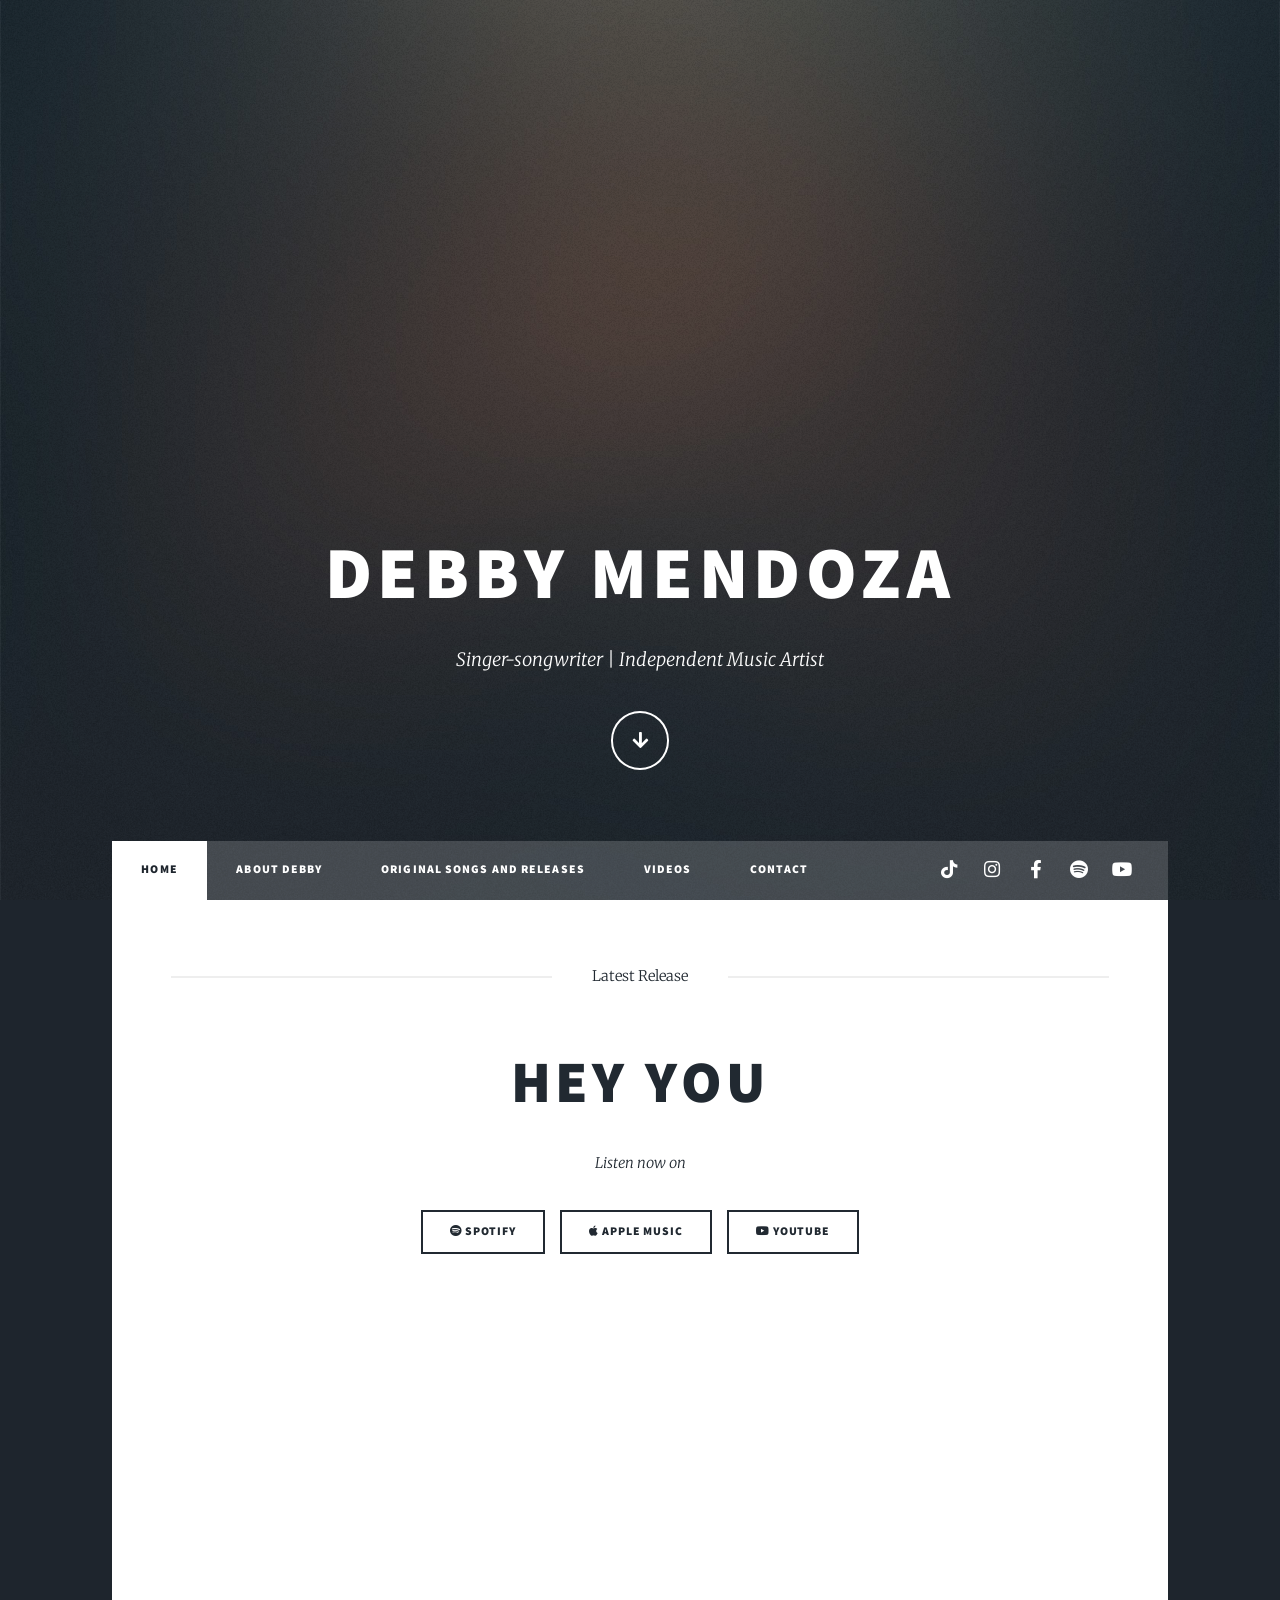
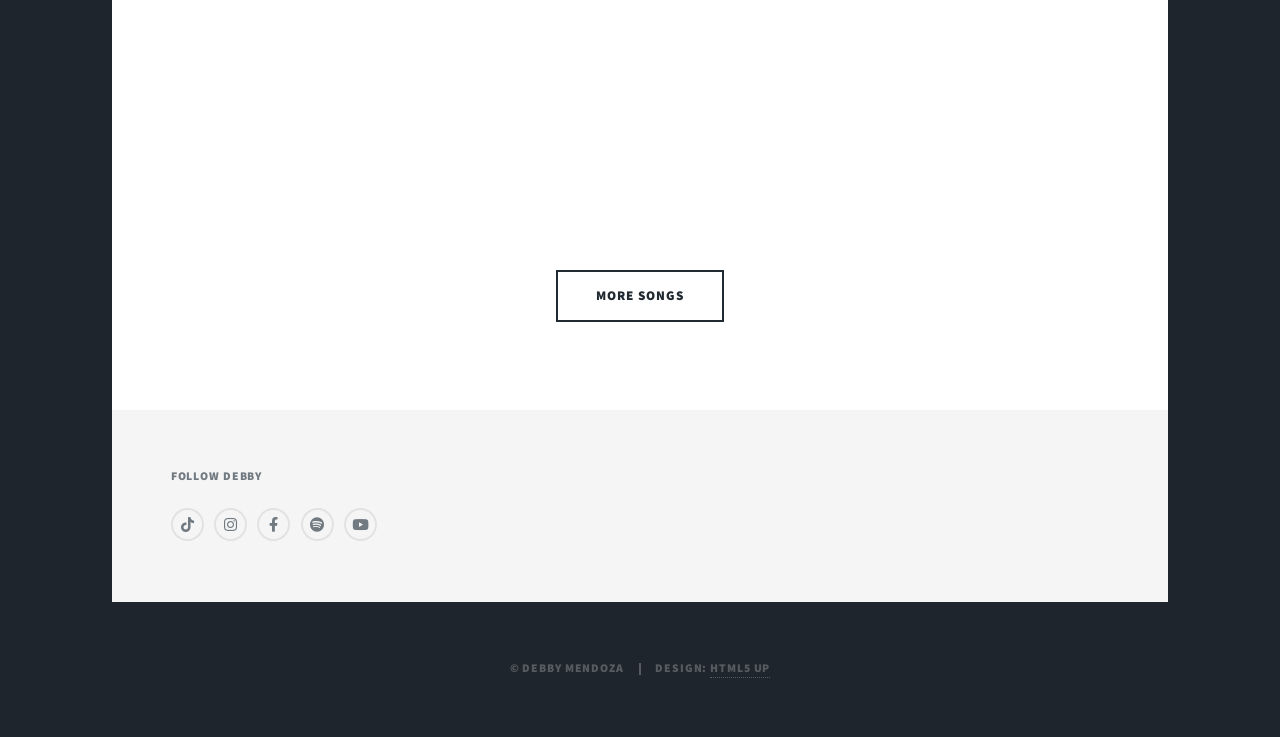
==== index.html @ 4c072b16 "Refactor index.html structure and content" ====
<!DOCTYPE HTML>
<!--
	Massively by HTML5 UP
	html5up.net | @ajlkn
	Free for personal and commercial use under the CCA 3.0 license (html5up.net/license)
-->
<html>
	<head>
		<title>Debby Mendoza | Singer-Songwriter | Official Website</title>
		<meta charset="utf-8" />
		<meta name="viewport" content="width=device-width, initial-scale=1, user-scalable=no" />
		<link rel="stylesheet" href="assets/css/main.css" />
		<noscript><link rel="stylesheet" href="assets/css/noscript.css" /></noscript>
		<meta name="description" content="Official website of Debby Mendoza, singer-songwriter. Discover original music, latest releases, videos, lyrics, and updates from Debby Mendoza.">
	</head>
	<body class="is-preload">

		<!-- Wrapper -->
			<div id="wrapper" class="fade-in">

				<!-- Intro -->
					<div id="intro">
						<h1>Debby Mendoza<br /></h1>
						<p>Singer-songwriter | Independent Music Artist</p>
						<ul class="actions">
							<li><a href="#header" class="button icon solid solo fa-arrow-down scrolly">Continue</a></li>
						</ul>
					</div>

				<!-- Header -->
					<header id="header">
						<a href="https://open.spotify.com/artist/4Wedi1qfTyRhTuoHQ6Peu3?si=bFugra-VQpCLnkfbZ71UBA" class="logo">Listen now</a>
					</header>

				<!-- Nav -->
					<nav id="nav">
						<ul class="links">
							<li class="active"><a href="index.html">Home</a></li>
							<li class="generic.html"><a href="index.html">About Debby</a></li>
							<li><a href="generic.html">Original Songs and Releases</a></li>
							<li><a href="elements.html">Videos</a></li>
							<li><a href="elements.html">Contact</a></li>
						</ul>
						<ul class="icons">
							<li><a href="https://www.tiktok.com/@debbymendozamusic?is_from_webapp=1&sender_device=pc" class="icon brands fa-tiktok"><span class="label">TikTok</span></a></li>
							<li><a href="https://www.instagram.com/debby.mendoza.music/" class="icon brands fa-instagram"><span class="label">Instagram</span></a></li>
							<li><a href="https://www.facebook.com/debbymendozamusic/" class="icon brands fa-facebook-f"><span class="label">Facebook</span></a></li>
							<li><a href="https://open.spotify.com/artist/4Wedi1qfTyRhTuoHQ6Peu3?si=6ROfbeNdQwKNzb-2Oz47zg" class="icon brands fa-spotify"><span class="label">Spotify</span></a></li>
							<li><a href="https://www.youtube.com/c/debbymendoza" class="icon brands fa-youtube"><span class="label">YouTube</span></a></li>
						</ul>
					</nav>

				<!-- Main -->
					<div id="main">

						<!-- Latest Release -->
							<article class="post featured">
								<header class="major">
									<span class="date">Latest Release</span>
									<h2><a href="#">Hey You</a></h2>
									<p>Listen now on</p>
									<ul class="actions special">
    <li>
        <a href="https://open.spotify.com/artist/4Wedi1qfTyRhTuoHQ6Peu3?si=6ROfbeNdQwKNzb-2Oz47zg"
           class="button"
           target="_blank">
            <i class="fab fa-spotify"></i> Spotify
        </a>
    </li>

    <li>
        <a href="https://music.apple.com/us/album/hey-you-single/1537115901"
           class="button"
           target="_blank">
            <i class="fab fa-apple"></i> Apple Music
        </a>
    </li>

    <li>
        <a href="https://www.youtube.com/c/debbymendoza"
           class="button"
           target="_blank">
            <i class="fab fa-youtube"></i> YouTube
        </a>
    </li>
</ul>
								</header>
								<section>
 <section class="post">
    <div class="video-container">
        <iframe
            src="https://www.youtube.com/embed/239JEb8Wn5U"
            title="Debby Mendoza - YouTube Video"
            frameborder="0"
            allow="accelerometer; autoplay; clipboard-write; encrypted-media; gyroscope; picture-in-picture; web-share"
            allowfullscreen>
        </iframe>
    </div>

    <ul class="actions special">
        <li>
            <a href="https://www.youtube.com/c/debbymendoza" class="button large" target="_blank">
                More Songs
            </a>
        </li>
    </ul>
</section>

					</div>

<!-- Footer -->
<footer id="footer">
    <section>
        <h3>Follow Debby</h3>
        <ul class="icons alt">
            <li><a href="https://www.tiktok.com/@debbymendozamusic?is_from_webapp=1&sender_device=pc" target="_blank" class="icon brands fa-tiktok"><span class="label">TikTok</span></a></li>

            <li><a href="https://www.instagram.com/debby.mendoza.music/" target="_blank" class="icon brands fa-instagram"><span class="label">Instagram</span></a></li>

            <li><a href="https://www.facebook.com/debbymendozamusic/" target="_blank" class="icon brands fa-facebook-f"><span class="label">Facebook</span></a></li>

            <li><a href="https://open.spotify.com/artist/4Wedi1qfTyRhTuoHQ6Peu3?si=6ROfbeNdQwKNzb-2Oz47zg" target="_blank" class="icon brands fa-spotify"><span class="label">Spotify</span></a></li>

            <li><a href="https://www.youtube.com/c/debbymendoza" target="_blank" class="icon brands fa-youtube"><span class="label">YouTube</span></a></li>
        </ul>
    </section>
</footer>

				<!-- Copyright -->
					<div id="copyright">
						<ul><li>&copy; Debby Mendoza</li><li>Design: <a href="https://html5up.net">HTML5 UP</a></li></ul>
					</div>

			</div>

		<!-- Scripts -->
			<script src="assets/js/jquery.min.js"></script>
			<script src="assets/js/jquery.scrollex.min.js"></script>
			<script src="assets/js/jquery.scrolly.min.js"></script>
			<script src="assets/js/browser.min.js"></script>
			<script src="assets/js/breakpoints.min.js"></script>
			<script src="assets/js/util.js"></script>
			<script src="assets/js/main.js"></script>

	</body>
</html>
---- assets/css/main.css ----
@import url(fontawesome-all.min.css);
@import url("https://fonts.googleapis.com/css?family=Merriweather:300,700,300italic,700italic|Source+Sans+Pro:900");

/*
	Massively by HTML5 UP
	html5up.net | @ajlkn
	Free for personal and commercial use under the CCA 3.0 license (html5up.net/license)
*/

html, body, div, span, applet, object,
iframe, h1, h2, h3, h4, h5, h6, p, blockquote,
pre, a, abbr, acronym, address, big, cite,
code, del, dfn, em, img, ins, kbd, q, s, samp,
small, strike, strong, sub, sup, tt, var, b,
u, i, center, dl, dt, dd, ol, ul, li, fieldset,
form, label, legend, table, caption, tbody,
tfoot, thead, tr, th, td, article, aside,
canvas, details, embed, figure, figcaption,
footer, header, hgroup, menu, nav, output, ruby,
section, summary, time, mark, audio, video {
	margin: 0;
	padding: 0;
	border: 0;
	font-size: 100%;
	font: inherit;
	vertical-align: baseline;}

article, aside, details, figcaption, figure,
footer, header, hgroup, menu, nav, section {
	display: block;}

body {
	line-height: 1;
}

ol, ul {
	list-style: none;
}

blockquote, q {
	quotes: none;
}

	blockquote:before, blockquote:after, q:before, q:after {
		content: '';
		content: none;
	}

table {
	border-collapse: collapse;
	border-spacing: 0;
}

body {
	-webkit-text-size-adjust: none;
}

mark {
	background-color: transparent;
	color: inherit;
}

input::-moz-focus-inner {
	border: 0;
	padding: 0;
}

input, select, textarea {
	-moz-appearance: none;
	-webkit-appearance: none;
	-ms-appearance: none;
	appearance: none;
}

/* Basic */

	@-ms-viewport {
		width: device-width;
	}

	body {
		-ms-overflow-style: scrollbar;
	}

	@media screen and (max-width: 480px) {

		html, body {
			min-width: 320px;
		}

	}

	html {
		box-sizing: border-box;
	}

	*, *:before, *:after {
		box-sizing: inherit;
	}

	body {
		background-color: #1e252d;
	}

		body.is-preload *, body.is-preload *:before, body.is-preload *:after {
			-moz-animation: none !important;
			-webkit-animation: none !important;
			-ms-animation: none !important;
			animation: none !important;
			-moz-transition: none !important;
			-webkit-transition: none !important;
			-ms-transition: none !important;
			transition: none !important;
		}

/* Type */

	html {
		font-size: 16pt;
	}

		@media screen and (max-width: 1680px) {

			html {
				font-size: 12pt;
			}

		}

		@media screen and (max-width: 1280px) {

			html {
				font-size: 11pt;
			}

		}

		@media screen and (max-width: 360px) {

			html {
				font-size: 10pt;
			}

		}

	body {
		color: #212931;
	}

	body, input, select, textarea {
		font-family: "Merriweather", Georgia, serif;
		font-weight: 300;
		font-size: 1rem;
		line-height: 2.375;
	}

	a {
		-moz-transition: color 0.2s ease-in-out, background-color 0.2s ease-in-out, border-color 0.2s ease-in-out, box-shadow 0.2s ease-in-out;
		-webkit-transition: color 0.2s ease-in-out, background-color 0.2s ease-in-out, border-color 0.2s ease-in-out, box-shadow 0.2s ease-in-out;
		-ms-transition: color 0.2s ease-in-out, background-color 0.2s ease-in-out, border-color 0.2s ease-in-out, box-shadow 0.2s ease-in-out;
		transition: color 0.2s ease-in-out, background-color 0.2s ease-in-out, border-color 0.2s ease-in-out, box-shadow 0.2s ease-in-out;
		border-bottom: dotted 1px;
		text-decoration: none;
	}

		a:hover {
			border-bottom-color: transparent;
		}

	strong, b {
		font-weight: 600;
	}

	em, i {
		font-style: italic;
	}

	p {
		text-align: justify;
		margin: 0 0 2rem 0;
	}

	h1, h2, h3, h4, h5, h6 {
		font-family: "Source Sans Pro", Helvetica, sans-serif;
		font-weight: 900;
		line-height: 1.5;
		letter-spacing: 0.075em;
		text-transform: uppercase;
		margin: 0 0 1rem 0;
	}

		h1 a, h2 a, h3 a, h4 a, h5 a, h6 a {
			border-bottom: 0;
			color: inherit;
			text-decoration: none;
		}

	h1 {
		font-size: 4rem;
		line-height: 1.1;
		margin: 0 0 2rem 0;
	}

	h2 {
		font-size: 1.75rem;
		line-height: 1.3;
		margin: 0 0 1.5rem 0;
	}

	h3 {
		font-size: 1.25rem;
		margin: 0 0 1.5rem 0;
	}

	h4 {
		font-size: 1rem;
	}

	h5 {
		font-size: 0.9rem;
	}

	h6 {
		font-size: 0.8rem;
	}

	sub {
		font-size: 0.8rem;
		position: relative;
		top: 0.5rem;
	}

	sup {
		font-size: 0.8rem;
		position: relative;
		top: -0.5rem;
	}

	blockquote {
		border-left: solid 4px;
		font-style: italic;
		margin: 0 0 2rem 0;
		padding: 0.5rem 0 0.5rem 2rem;
	}

	code {
		border: solid 2px;
		font-family: "Courier New", monospace;
		font-size: 0.9rem;
		margin: 0 0.25rem;
		padding: 0.25rem 0.65rem;
	}

	pre {
		-webkit-overflow-scrolling: touch;
		font-family: "Courier New", monospace;
		font-size: 0.9rem;
		margin: 0 0 2rem 0;
	}

		pre code {
			display: block;
			line-height: 1.75;
			padding: 1rem 1.5rem;
			overflow-x: auto;
		}

	hr {
		border: 0;
		border-bottom: solid 2px;
		margin: 3rem 0;
	}

		hr.major {
			margin: 5rem 0;
		}

	.align-left {
		text-align: left;
	}

	.align-center {
		text-align: center;
	}

	.align-right {
		text-align: right;
	}

	input, select, textarea {
		color: #212931;
	}

	a {
		color: #212931;
		border-bottom-color: rgba(33, 41, 49, 0.5);
	}

		a:hover {
			border-bottom-color: transparent;
			color: #18bfef !important;
		}

	strong, b {
		color: #212931;
	}

	h1, h2, h3, h4, h5, h6 {
		color: #212931;
	}

	blockquote {
		border-left-color: #eeeeee;
	}

	code {
		background: rgba(220, 220, 220, 0.25);
		border-color: #eeeeee;
	}

	hr {
		border-bottom-color: #eeeeee;
	}

/* Row */

	.row {
		display: flex;
		flex-wrap: wrap;
		box-sizing: border-box;
		align-items: stretch;
	}

		.row > * {
			box-sizing: border-box;
		}

		.row.gtr-uniform > * > :last-child {
			margin-bottom: 0;
		}

		.row.aln-left {
			justify-content: flex-start;
		}

		.row.aln-center {
			justify-content: center;
		}

		.row.aln-right {
			justify-content: flex-end;
		}

		.row.aln-top {
			align-items: flex-start;
		}

		.row.aln-middle {
			align-items: center;
		}

		.row.aln-bottom {
			align-items: flex-end;
		}

		.row > .imp {
			order: -1;
		}

		.row > .col-1 {
			width: 8.33333%;
		}

		.row > .off-1 {
			margin-left: 8.33333%;
		}

		.row > .col-2 {
			width: 16.66667%;
		}

		.row > .off-2 {
			margin-left: 16.66667%;
		}

		.row > .col-3 {
			width: 25%;
		}

		.row > .off-3 {
			margin-left: 25%;
		}

		.row > .col-4 {
			width: 33.33333%;
		}

		.row > .off-4 {
			margin-left: 33.33333%;
		}

		.row > .col-5 {
			width: 41.66667%;
		}

		.row > .off-5 {
			margin-left: 41.66667%;
		}

		.row > .col-6 {
			width: 50%;
		}

		.row > .off-6 {
			margin-left: 50%;
		}

		.row > .col-7 {
			width: 58.33333%;
		}

		.row > .off-7 {
			margin-left: 58.33333%;
		}

		.row > .col-8 {
			width: 66.66667%;
		}

		.row > .off-8 {
			margin-left: 66.66667%;
		}

		.row > .col-9 {
			width: 75%;
		}

		.row > .off-9 {
			margin-left: 75%;
		}

		.row > .col-10 {
			width: 83.33333%;
		}

		.row > .off-10 {
			margin-left: 83.33333%;
		}

		.row > .col-11 {
			width: 91.66667%;
		}

		.row > .off-11 {
			margin-left: 91.66667%;
		}

		.row > .col-12 {
			width: 100%;
		}

		.row > .off-12 {
			margin-left: 100%;
		}

		.row.gtr-0 {
			margin-top: 0;
			margin-left: 0rem;
		}

			.row.gtr-0 > * {
				padding: 0 0 0 0rem;
			}

			.row.gtr-0.gtr-uniform {
				margin-top: 0rem;
			}

				.row.gtr-0.gtr-uniform > * {
					padding-top: 0rem;
				}

		.row.gtr-25 {
			margin-top: 0;
			margin-left: -0.375rem;
		}

			.row.gtr-25 > * {
				padding: 0 0 0 0.375rem;
			}

			.row.gtr-25.gtr-uniform {
				margin-top: -0.375rem;
			}

				.row.gtr-25.gtr-uniform > * {
					padding-top: 0.375rem;
				}

		.row.gtr-50 {
			margin-top: 0;
			margin-left: -0.75rem;
		}

			.row.gtr-50 > * {
				padding: 0 0 0 0.75rem;
			}

			.row.gtr-50.gtr-uniform {
				margin-top: -0.75rem;
			}

				.row.gtr-50.gtr-uniform > * {
					padding-top: 0.75rem;
				}

		.row {
			margin-top: 0;
			margin-left: -1.5rem;
		}

			.row > * {
				padding: 0 0 0 1.5rem;
			}

			.row.gtr-uniform {
				margin-top: -1.5rem;
			}

				.row.gtr-uniform > * {
					padding-top: 1.5rem;
				}

		.row.gtr-150 {
			margin-top: 0;
			margin-left: -2.25rem;
		}

			.row.gtr-150 > * {
				padding: 0 0 0 2.25rem;
			}

			.row.gtr-150.gtr-uniform {
				margin-top: -2.25rem;
			}

				.row.gtr-150.gtr-uniform > * {
					padding-top: 2.25rem;
				}

		.row.gtr-200 {
			margin-top: 0;
			margin-left: -3rem;
		}

			.row.gtr-200 > * {
				padding: 0 0 0 3rem;
			}

			.row.gtr-200.gtr-uniform {
				margin-top: -3rem;
			}

				.row.gtr-200.gtr-uniform > * {
					padding-top: 3rem;
				}

		@media screen and (max-width: 1680px) {

			.row {
				display: flex;
				flex-wrap: wrap;
				box-sizing: border-box;
				align-items: stretch;
			}

				.row > * {
					box-sizing: border-box;
				}

				.row.gtr-uniform > * > :last-child {
					margin-bottom: 0;
				}

				.row.aln-left {
					justify-content: flex-start;
				}

				.row.aln-center {
					justify-content: center;
				}

				.row.aln-right {
					justify-content: flex-end;
				}

				.row.aln-top {
					align-items: flex-start;
				}

				.row.aln-middle {
					align-items: center;
				}

				.row.aln-bottom {
					align-items: flex-end;
				}

				.row > .imp-xlarge {
					order: -1;
				}

				.row > .col-1-xlarge {
					width: 8.33333%;
				}

				.row > .off-1-xlarge {
					margin-left: 8.33333%;
				}

				.row > .col-2-xlarge {
					width: 16.66667%;
				}

				.row > .off-2-xlarge {
					margin-left: 16.66667%;
				}

				.row > .col-3-xlarge {
					width: 25%;
				}

				.row > .off-3-xlarge {
					margin-left: 25%;
				}

				.row > .col-4-xlarge {
					width: 33.33333%;
				}

				.row > .off-4-xlarge {
					margin-left: 33.33333%;
				}

				.row > .col-5-xlarge {
					width: 41.66667%;
				}

				.row > .off-5-xlarge {
					margin-left: 41.66667%;
				}

				.row > .col-6-xlarge {
					width: 50%;
				}

				.row > .off-6-xlarge {
					margin-left: 50%;
				}

				.row > .col-7-xlarge {
					width: 58.33333%;
				}

				.row > .off-7-xlarge {
					margin-left: 58.33333%;
				}

				.row > .col-8-xlarge {
					width: 66.66667%;
				}

				.row > .off-8-xlarge {
					margin-left: 66.66667%;
				}

				.row > .col-9-xlarge {
					width: 75%;
				}

				.row > .off-9-xlarge {
					margin-left: 75%;
				}

				.row > .col-10-xlarge {
					width: 83.33333%;
				}

				.row > .off-10-xlarge {
					margin-left: 83.33333%;
				}

				.row > .col-11-xlarge {
					width: 91.66667%;
				}

				.row > .off-11-xlarge {
					margin-left: 91.66667%;
				}

				.row > .col-12-xlarge {
					width: 100%;
				}

				.row > .off-12-xlarge {
					margin-left: 100%;
				}

				.row.gtr-0 {
					margin-top: 0;
					margin-left: 0rem;
				}

					.row.gtr-0 > * {
						padding: 0 0 0 0rem;
					}

					.row.gtr-0.gtr-uniform {
						margin-top: 0rem;
					}

						.row.gtr-0.gtr-uniform > * {
							padding-top: 0rem;
						}

				.row.gtr-25 {
					margin-top: 0;
					margin-left: -0.375rem;
				}

					.row.gtr-25 > * {
						padding: 0 0 0 0.375rem;
					}

					.row.gtr-25.gtr-uniform {
						margin-top: -0.375rem;
					}

						.row.gtr-25.gtr-uniform > * {
							padding-top: 0.375rem;
						}

				.row.gtr-50 {
					margin-top: 0;
					margin-left: -0.75rem;
				}

					.row.gtr-50 > * {
						padding: 0 0 0 0.75rem;
					}

					.row.gtr-50.gtr-uniform {
						margin-top: -0.75rem;
					}

						.row.gtr-50.gtr-uniform > * {
							padding-top: 0.75rem;
						}

				.row {
					margin-top: 0;
					margin-left: -1.5rem;
				}

					.row > * {
						padding: 0 0 0 1.5rem;
					}

					.row.gtr-uniform {
						margin-top: -1.5rem;
					}

						.row.gtr-uniform > * {
							padding-top: 1.5rem;
						}

				.row.gtr-150 {
					margin-top: 0;
					margin-left: -2.25rem;
				}

					.row.gtr-150 > * {
						padding: 0 0 0 2.25rem;
					}

					.row.gtr-150.gtr-uniform {
						margin-top: -2.25rem;
					}

						.row.gtr-150.gtr-uniform > * {
							padding-top: 2.25rem;
						}

				.row.gtr-200 {
					margin-top: 0;
					margin-left: -3rem;
				}

					.row.gtr-200 > * {
						padding: 0 0 0 3rem;
					}

					.row.gtr-200.gtr-uniform {
						margin-top: -3rem;
					}

						.row.gtr-200.gtr-uniform > * {
							padding-top: 3rem;
						}

		}

		@media screen and (max-width: 1280px) {

			.row {
				display: flex;
				flex-wrap: wrap;
				box-sizing: border-box;
				align-items: stretch;
			}

				.row > * {
					box-sizing: border-box;
				}

				.row.gtr-uniform > * > :last-child {
					margin-bottom: 0;
				}

				.row.aln-left {
					justify-content: flex-start;
				}

				.row.aln-center {
					justify-content: center;
				}

				.row.aln-right {
					justify-content: flex-end;
				}

				.row.aln-top {
					align-items: flex-start;
				}

				.row.aln-middle {
					align-items: center;
				}

				.row.aln-bottom {
					align-items: flex-end;
				}

				.row > .imp-large {
					order: -1;
				}

				.row > .col-1-large {
					width: 8.33333%;
				}

				.row > .off-1-large {
					margin-left: 8.33333%;
				}

				.row > .col-2-large {
					width: 16.66667%;
				}

				.row > .off-2-large {
					margin-left: 16.66667%;
				}

				.row > .col-3-large {
					width: 25%;
				}

				.row > .off-3-large {
					margin-left: 25%;
				}

				.row > .col-4-large {
					width: 33.33333%;
				}

				.row > .off-4-large {
					margin-left: 33.33333%;
				}

				.row > .col-5-large {
					width: 41.66667%;
				}

				.row > .off-5-large {
					margin-left: 41.66667%;
				}

				.row > .col-6-large {
					width: 50%;
				}

				.row > .off-6-large {
					margin-left: 50%;
				}

				.row > .col-7-large {
					width: 58.33333%;
				}

				.row > .off-7-large {
					margin-left: 58.33333%;
				}

				.row > .col-8-large {
					width: 66.66667%;
				}

				.row > .off-8-large {
					margin-left: 66.66667%;
				}

				.row > .col-9-large {
					width: 75%;
				}

				.row > .off-9-large {
					margin-left: 75%;
				}

				.row > .col-10-large {
					width: 83.33333%;
				}

				.row > .off-10-large {
					margin-left: 83.33333%;
				}

				.row > .col-11-large {
					width: 91.66667%;
				}

				.row > .off-11-large {
					margin-left: 91.66667%;
				}

				.row > .col-12-large {
					width: 100%;
				}

				.row > .off-12-large {
					margin-left: 100%;
				}

				.row.gtr-0 {
					margin-top: 0;
					margin-left: 0rem;
				}

					.row.gtr-0 > * {
						padding: 0 0 0 0rem;
					}

					.row.gtr-0.gtr-uniform {
						margin-top: 0rem;
					}

						.row.gtr-0.gtr-uniform > * {
							padding-top: 0rem;
						}

				.row.gtr-25 {
					margin-top: 0;
					margin-left: -0.375rem;
				}

					.row.gtr-25 > * {
						padding: 0 0 0 0.375rem;
					}

					.row.gtr-25.gtr-uniform {
						margin-top: -0.375rem;
					}

						.row.gtr-25.gtr-uniform > * {
							padding-top: 0.375rem;
						}

				.row.gtr-50 {
					margin-top: 0;
					margin-left: -0.75rem;
				}

					.row.gtr-50 > * {
						padding: 0 0 0 0.75rem;
					}

					.row.gtr-50.gtr-uniform {
						margin-top: -0.75rem;
					}

						.row.gtr-50.gtr-uniform > * {
							padding-top: 0.75rem;
						}

				.row {
					margin-top: 0;
					margin-left: -1.5rem;
				}

					.row > * {
						padding: 0 0 0 1.5rem;
					}

					.row.gtr-uniform {
						margin-top: -1.5rem;
					}

						.row.gtr-uniform > * {
							padding-top: 1.5rem;
						}

				.row.gtr-150 {
					margin-top: 0;
					margin-left: -2.25rem;
				}

					.row.gtr-150 > * {
						padding: 0 0 0 2.25rem;
					}

					.row.gtr-150.gtr-uniform {
						margin-top: -2.25rem;
					}

						.row.gtr-150.gtr-uniform > * {
							padding-top: 2.25rem;
						}

				.row.gtr-200 {
					margin-top: 0;
					margin-left: -3rem;
				}

					.row.gtr-200 > * {
						padding: 0 0 0 3rem;
					}

					.row.gtr-200.gtr-uniform {
						margin-top: -3rem;
					}

						.row.gtr-200.gtr-uniform > * {
							padding-top: 3rem;
						}

		}

		@media screen and (max-width: 980px) {

			.row {
				display: flex;
				flex-wrap: wrap;
				box-sizing: border-box;
				align-items: stretch;
			}

				.row > * {
					box-sizing: border-box;
				}

				.row.gtr-uniform > * > :last-child {
					margin-bottom: 0;
				}

				.row.aln-left {
					justify-content: flex-start;
				}

				.row.aln-center {
					justify-content: center;
				}

				.row.aln-right {
					justify-content: flex-end;
				}

				.row.aln-top {
					align-items: flex-start;
				}

				.row.aln-middle {
					align-items: center;
				}

				.row.aln-bottom {
					align-items: flex-end;
				}

				.row > .imp-medium {
					order: -1;
				}

				.row > .col-1-medium {
					width: 8.33333%;
				}

				.row > .off-1-medium {
					margin-left: 8.33333%;
				}

				.row > .col-2-medium {
					width: 16.66667%;
				}

				.row > .off-2-medium {
					margin-left: 16.66667%;
				}

				.row > .col-3-medium {
					width: 25%;
				}

				.row > .off-3-medium {
					margin-left: 25%;
				}

				.row > .col-4-medium {
					width: 33.33333%;
				}

				.row > .off-4-medium {
					margin-left: 33.33333%;
				}

				.row > .col-5-medium {
					width: 41.66667%;
				}

				.row > .off-5-medium {
					margin-left: 41.66667%;
				}

				.row > .col-6-medium {
					width: 50%;
				}

				.row > .off-6-medium {
					margin-left: 50%;
				}

				.row > .col-7-medium {
					width: 58.33333%;
				}

				.row > .off-7-medium {
					margin-left: 58.33333%;
				}

				.row > .col-8-medium {
					width: 66.66667%;
				}

				.row > .off-8-medium {
					margin-left: 66.66667%;
				}

				.row > .col-9-medium {
					width: 75%;
				}

				.row > .off-9-medium {
					margin-left: 75%;
				}

				.row > .col-10-medium {
					width: 83.33333%;
				}

				.row > .off-10-medium {
					margin-left: 83.33333%;
				}

				.row > .col-11-medium {
					width: 91.66667%;
				}

				.row > .off-11-medium {
					margin-left: 91.66667%;
				}

				.row > .col-12-medium {
					width: 100%;
				}

				.row > .off-12-medium {
					margin-left: 100%;
				}

				.row.gtr-0 {
					margin-top: 0;
					margin-left: 0rem;
				}

					.row.gtr-0 > * {
						padding: 0 0 0 0rem;
					}

					.row.gtr-0.gtr-uniform {
						margin-top: 0rem;
					}

						.row.gtr-0.gtr-uniform > * {
							padding-top: 0rem;
						}

				.row.gtr-25 {
					margin-top: 0;
					margin-left: -0.375rem;
				}

					.row.gtr-25 > * {
						padding: 0 0 0 0.375rem;
					}

					.row.gtr-25.gtr-uniform {
						margin-top: -0.375rem;
					}

						.row.gtr-25.gtr-uniform > * {
							padding-top: 0.375rem;
						}

				.row.gtr-50 {
					margin-top: 0;
					margin-left: -0.75rem;
				}

					.row.gtr-50 > * {
						padding: 0 0 0 0.75rem;
					}

					.row.gtr-50.gtr-uniform {
						margin-top: -0.75rem;
					}

						.row.gtr-50.gtr-uniform > * {
							padding-top: 0.75rem;
						}

				.row {
					margin-top: 0;
					margin-left: -1.5rem;
				}

					.row > * {
						padding: 0 0 0 1.5rem;
					}

					.row.gtr-uniform {
						margin-top: -1.5rem;
					}

						.row.gtr-uniform > * {
							padding-top: 1.5rem;
						}

				.row.gtr-150 {
					margin-top: 0;
					margin-left: -2.25rem;
				}

					.row.gtr-150 > * {
						padding: 0 0 0 2.25rem;
					}

					.row.gtr-150.gtr-uniform {
						margin-top: -2.25rem;
					}

						.row.gtr-150.gtr-uniform > * {
							padding-top: 2.25rem;
						}

				.row.gtr-200 {
					margin-top: 0;
					margin-left: -3rem;
				}

					.row.gtr-200 > * {
						padding: 0 0 0 3rem;
					}

					.row.gtr-200.gtr-uniform {
						margin-top: -3rem;
					}

						.row.gtr-200.gtr-uniform > * {
							padding-top: 3rem;
						}

		}

		@media screen and (max-width: 736px) {

			.row {
				display: flex;
				flex-wrap: wrap;
				box-sizing: border-box;
				align-items: stretch;
			}

				.row > * {
					box-sizing: border-box;
				}

				.row.gtr-uniform > * > :last-child {
					margin-bottom: 0;
				}

				.row.aln-left {
					justify-content: flex-start;
				}

				.row.aln-center {
					justify-content: center;
				}

				.row.aln-right {
					justify-content: flex-end;
				}

				.row.aln-top {
					align-items: flex-start;
				}

				.row.aln-middle {
					align-items: center;
				}

				.row.aln-bottom {
					align-items: flex-end;
				}

				.row > .imp-small {
					order: -1;
				}

				.row > .col-1-small {
					width: 8.33333%;
				}

				.row > .off-1-small {
					margin-left: 8.33333%;
				}

				.row > .col-2-small {
					width: 16.66667%;
				}

				.row > .off-2-small {
					margin-left: 16.66667%;
				}

				.row > .col-3-small {
					width: 25%;
				}

				.row > .off-3-small {
					margin-left: 25%;
				}

				.row > .col-4-small {
					width: 33.33333%;
				}

				.row > .off-4-small {
					margin-left: 33.33333%;
				}

				.row > .col-5-small {
					width: 41.66667%;
				}

				.row > .off-5-small {
					margin-left: 41.66667%;
				}

				.row > .col-6-small {
					width: 50%;
				}

				.row > .off-6-small {
					margin-left: 50%;
				}

				.row > .col-7-small {
					width: 58.33333%;
				}

				.row > .off-7-small {
					margin-left: 58.33333%;
				}

				.row > .col-8-small {
					width: 66.66667%;
				}

				.row > .off-8-small {
					margin-left: 66.66667%;
				}

				.row > .col-9-small {
					width: 75%;
				}

				.row > .off-9-small {
					margin-left: 75%;
				}

				.row > .col-10-small {
					width: 83.33333%;
				}

				.row > .off-10-small {
					margin-left: 83.33333%;
				}

				.row > .col-11-small {
					width: 91.66667%;
				}

				.row > .off-11-small {
					margin-left: 91.66667%;
				}

				.row > .col-12-small {
					width: 100%;
				}

				.row > .off-12-small {
					margin-left: 100%;
				}

				.row.gtr-0 {
					margin-top: 0;
					margin-left: 0rem;
				}

					.row.gtr-0 > * {
						padding: 0 0 0 0rem;
					}

					.row.gtr-0.gtr-uniform {
						margin-top: 0rem;
					}

						.row.gtr-0.gtr-uniform > * {
							padding-top: 0rem;
						}

				.row.gtr-25 {
					margin-top: 0;
					margin-left: -0.375rem;
				}

					.row.gtr-25 > * {
						padding: 0 0 0 0.375rem;
					}

					.row.gtr-25.gtr-uniform {
						margin-top: -0.375rem;
					}

						.row.gtr-25.gtr-uniform > * {
							padding-top: 0.375rem;
						}

				.row.gtr-50 {
					margin-top: 0;
					margin-left: -0.75rem;
				}

					.row.gtr-50 > * {
						padding: 0 0 0 0.75rem;
					}

					.row.gtr-50.gtr-uniform {
						margin-top: -0.75rem;
					}

						.row.gtr-50.gtr-uniform > * {
							padding-top: 0.75rem;
						}

				.row {
					margin-top: 0;
					margin-left: -1.5rem;
				}

					.row > * {
						padding: 0 0 0 1.5rem;
					}

					.row.gtr-uniform {
						margin-top: -1.5rem;
					}

						.row.gtr-uniform > * {
							padding-top: 1.5rem;
						}

				.row.gtr-150 {
					margin-top: 0;
					margin-left: -2.25rem;
				}

					.row.gtr-150 > * {
						padding: 0 0 0 2.25rem;
					}

					.row.gtr-150.gtr-uniform {
						margin-top: -2.25rem;
					}

						.row.gtr-150.gtr-uniform > * {
							padding-top: 2.25rem;
						}

				.row.gtr-200 {
					margin-top: 0;
					margin-left: -3rem;
				}

					.row.gtr-200 > * {
						padding: 0 0 0 3rem;
					}

					.row.gtr-200.gtr-uniform {
						margin-top: -3rem;
					}

						.row.gtr-200.gtr-uniform > * {
							padding-top: 3rem;
						}

		}

		@media screen and (max-width: 480px) {

			.row {
				display: flex;
				flex-wrap: wrap;
				box-sizing: border-box;
				align-items: stretch;
			}

				.row > * {
					box-sizing: border-box;
				}

				.row.gtr-uniform > * > :last-child {
					margin-bottom: 0;
				}

				.row.aln-left {
					justify-content: flex-start;
				}

				.row.aln-center {
					justify-content: center;
				}

				.row.aln-right {
					justify-content: flex-end;
				}

				.row.aln-top {
					align-items: flex-start;
				}

				.row.aln-middle {
					align-items: center;
				}

				.row.aln-bottom {
					align-items: flex-end;
				}

				.row > .imp-xsmall {
					order: -1;
				}

				.row > .col-1-xsmall {
					width: 8.33333%;
				}

				.row > .off-1-xsmall {
					margin-left: 8.33333%;
				}

				.row > .col-2-xsmall {
					width: 16.66667%;
				}

				.row > .off-2-xsmall {
					margin-left: 16.66667%;
				}

				.row > .col-3-xsmall {
					width: 25%;
				}

				.row > .off-3-xsmall {
					margin-left: 25%;
				}

				.row > .col-4-xsmall {
					width: 33.33333%;
				}

				.row > .off-4-xsmall {
					margin-left: 33.33333%;
				}

				.row > .col-5-xsmall {
					width: 41.66667%;
				}

				.row > .off-5-xsmall {
					margin-left: 41.66667%;
				}

				.row > .col-6-xsmall {
					width: 50%;
				}

				.row > .off-6-xsmall {
					margin-left: 50%;
				}

				.row > .col-7-xsmall {
					width: 58.33333%;
				}

				.row > .off-7-xsmall {
					margin-left: 58.33333%;
				}

				.row > .col-8-xsmall {
					width: 66.66667%;
				}

				.row > .off-8-xsmall {
					margin-left: 66.66667%;
				}

				.row > .col-9-xsmall {
					width: 75%;
				}

				.row > .off-9-xsmall {
					margin-left: 75%;
				}

				.row > .col-10-xsmall {
					width: 83.33333%;
				}

				.row > .off-10-xsmall {
					margin-left: 83.33333%;
				}

				.row > .col-11-xsmall {
					width: 91.66667%;
				}

				.row > .off-11-xsmall {
					margin-left: 91.66667%;
				}

				.row > .col-12-xsmall {
					width: 100%;
				}

				.row > .off-12-xsmall {
					margin-left: 100%;
				}

				.row.gtr-0 {
					margin-top: 0;
					margin-left: 0rem;
				}

					.row.gtr-0 > * {
						padding: 0 0 0 0rem;
					}

					.row.gtr-0.gtr-uniform {
						margin-top: 0rem;
					}

						.row.gtr-0.gtr-uniform > * {
							padding-top: 0rem;
						}

				.row.gtr-25 {
					margin-top: 0;
					margin-left: -0.375rem;
				}

					.row.gtr-25 > * {
						padding: 0 0 0 0.375rem;
					}

					.row.gtr-25.gtr-uniform {
						margin-top: -0.375rem;
					}

						.row.gtr-25.gtr-uniform > * {
							padding-top: 0.375rem;
						}

				.row.gtr-50 {
					margin-top: 0;
					margin-left: -0.75rem;
				}

					.row.gtr-50 > * {
						padding: 0 0 0 0.75rem;
					}

					.row.gtr-50.gtr-uniform {
						margin-top: -0.75rem;
					}

						.row.gtr-50.gtr-uniform > * {
							padding-top: 0.75rem;
						}

				.row {
					margin-top: 0;
					margin-left: -1.5rem;
				}

					.row > * {
						padding: 0 0 0 1.5rem;
					}

					.row.gtr-uniform {
						margin-top: -1.5rem;
					}

						.row.gtr-uniform > * {
							padding-top: 1.5rem;
						}

				.row.gtr-150 {
					margin-top: 0;
					margin-left: -2.25rem;
				}

					.row.gtr-150 > * {
						padding: 0 0 0 2.25rem;
					}

					.row.gtr-150.gtr-uniform {
						margin-top: -2.25rem;
					}

						.row.gtr-150.gtr-uniform > * {
							padding-top: 2.25rem;
						}

				.row.gtr-200 {
					margin-top: 0;
					margin-left: -3rem;
				}

					.row.gtr-200 > * {
						padding: 0 0 0 3rem;
					}

					.row.gtr-200.gtr-uniform {
						margin-top: -3rem;
					}

						.row.gtr-200.gtr-uniform > * {
							padding-top: 3rem;
						}

		}

		@media screen and (max-width: 360px) {

			.row {
				display: flex;
				flex-wrap: wrap;
				box-sizing: border-box;
				align-items: stretch;
			}

				.row > * {
					box-sizing: border-box;
				}

				.row.gtr-uniform > * > :last-child {
					margin-bottom: 0;
				}

				.row.aln-left {
					justify-content: flex-start;
				}

				.row.aln-center {
					justify-content: center;
				}

				.row.aln-right {
					justify-content: flex-end;
				}

				.row.aln-top {
					align-items: flex-start;
				}

				.row.aln-middle {
					align-items: center;
				}

				.row.aln-bottom {
					align-items: flex-end;
				}

				.row > .imp-xxsmall {
					order: -1;
				}

				.row > .col-1-xxsmall {
					width: 8.33333%;
				}

				.row > .off-1-xxsmall {
					margin-left: 8.33333%;
				}

				.row > .col-2-xxsmall {
					width: 16.66667%;
				}

				.row > .off-2-xxsmall {
					margin-left: 16.66667%;
				}

				.row > .col-3-xxsmall {
					width: 25%;
				}

				.row > .off-3-xxsmall {
					margin-left: 25%;
				}

				.row > .col-4-xxsmall {
					width: 33.33333%;
				}

				.row > .off-4-xxsmall {
					margin-left: 33.33333%;
				}

				.row > .col-5-xxsmall {
					width: 41.66667%;
				}

				.row > .off-5-xxsmall {
					margin-left: 41.66667%;
				}

				.row > .col-6-xxsmall {
					width: 50%;
				}

				.row > .off-6-xxsmall {
					margin-left: 50%;
				}

				.row > .col-7-xxsmall {
					width: 58.33333%;
				}

				.row > .off-7-xxsmall {
					margin-left: 58.33333%;
				}

				.row > .col-8-xxsmall {
					width: 66.66667%;
				}

				.row > .off-8-xxsmall {
					margin-left: 66.66667%;
				}

				.row > .col-9-xxsmall {
					width: 75%;
				}

				.row > .off-9-xxsmall {
					margin-left: 75%;
				}

				.row > .col-10-xxsmall {
					width: 83.33333%;
				}

				.row > .off-10-xxsmall {
					margin-left: 83.33333%;
				}

				.row > .col-11-xxsmall {
					width: 91.66667%;
				}

				.row > .off-11-xxsmall {
					margin-left: 91.66667%;
				}

				.row > .col-12-xxsmall {
					width: 100%;
				}

				.row > .off-12-xxsmall {
					margin-left: 100%;
				}

				.row.gtr-0 {
					margin-top: 0;
					margin-left: 0rem;
				}

					.row.gtr-0 > * {
						padding: 0 0 0 0rem;
					}

					.row.gtr-0.gtr-uniform {
						margin-top: 0rem;
					}

						.row.gtr-0.gtr-uniform > * {
							padding-top: 0rem;
						}

				.row.gtr-25 {
					margin-top: 0;
					margin-left: -0.375rem;
				}

					.row.gtr-25 > * {
						padding: 0 0 0 0.375rem;
					}

					.row.gtr-25.gtr-uniform {
						margin-top: -0.375rem;
					}

						.row.gtr-25.gtr-uniform > * {
							padding-top: 0.375rem;
						}

				.row.gtr-50 {
					margin-top: 0;
					margin-left: -0.75rem;
				}

					.row.gtr-50 > * {
						padding: 0 0 0 0.75rem;
					}

					.row.gtr-50.gtr-uniform {
						margin-top: -0.75rem;
					}

						.row.gtr-50.gtr-uniform > * {
							padding-top: 0.75rem;
						}

				.row {
					margin-top: 0;
					margin-left: -1.5rem;
				}

					.row > * {
						padding: 0 0 0 1.5rem;
					}

					.row.gtr-uniform {
						margin-top: -1.5rem;
					}

						.row.gtr-uniform > * {
							padding-top: 1.5rem;
						}

				.row.gtr-150 {
					margin-top: 0;
					margin-left: -2.25rem;
				}

					.row.gtr-150 > * {
						padding: 0 0 0 2.25rem;
					}

					.row.gtr-150.gtr-uniform {
						margin-top: -2.25rem;
					}

						.row.gtr-150.gtr-uniform > * {
							padding-top: 2.25rem;
						}

				.row.gtr-200 {
					margin-top: 0;
					margin-left: -3rem;
				}

					.row.gtr-200 > * {
						padding: 0 0 0 3rem;
					}

					.row.gtr-200.gtr-uniform {
						margin-top: -3rem;
					}

						.row.gtr-200.gtr-uniform > * {
							padding-top: 3rem;
						}

		}

/* Box */

	.box {
		border: solid 2px;
		margin-bottom: 2rem;
		padding: 1.5rem;
	}

		.box > :last-child,
		.box > :last-child > :last-child,
		.box > :last-child > :last-child > :last-child {
			margin-bottom: 0;
		}

		.box.alt {
			border: 0;
			border-radius: 0;
			padding: 0;
		}

	.box {
		border-color: #eeeeee;
	}

/* Button */

	input[type="submit"],
	input[type="reset"],
	input[type="button"],
	button,
	.button {
		-moz-appearance: none;
		-webkit-appearance: none;
		-ms-appearance: none;
		appearance: none;
		-moz-transition: background-color 0.2s ease-in-out, box-shadow 0.2s ease-in-out, color 0.2s ease-in-out;
		-webkit-transition: background-color 0.2s ease-in-out, box-shadow 0.2s ease-in-out, color 0.2s ease-in-out;
		-ms-transition: background-color 0.2s ease-in-out, box-shadow 0.2s ease-in-out, color 0.2s ease-in-out;
		transition: background-color 0.2s ease-in-out, box-shadow 0.2s ease-in-out, color 0.2s ease-in-out;
		border: 0;
		border-radius: 0;
		cursor: pointer;
		display: inline-block;
		font-family: "Source Sans Pro", Helvetica, sans-serif;
		font-size: 0.8rem;
		font-weight: 900;
		letter-spacing: 0.075em;
		height: 3rem;
		line-height: 3rem;
		padding: 0 2rem;
		text-align: center;
		text-decoration: none;
		text-transform: uppercase;
		white-space: nowrap;
	}

		input[type="submit"].icon:before,
		input[type="reset"].icon:before,
		input[type="button"].icon:before,
		button.icon:before,
		.button.icon:before {
			margin-right: 0.5rem;
		}

		input[type="submit"].icon.solo,
		input[type="reset"].icon.solo,
		input[type="button"].icon.solo,
		button.icon.solo,
		.button.icon.solo {
			position: relative;
			width: 4rem;
			height: 4rem;
			line-height: 4rem;
			border-radius: 4rem;
			text-indent: 4rem;
			overflow: hidden;
			padding: 0;
			white-space: nowrap;
		}

			input[type="submit"].icon.solo:before,
			input[type="reset"].icon.solo:before,
			input[type="button"].icon.solo:before,
			button.icon.solo:before,
			.button.icon.solo:before {
				position: absolute;
				display: block;
				top: 0;
				left: 0;
				width: inherit;
				height: inherit;
				line-height: inherit;
				font-size: 1.25rem;
				margin-right: 0;
				text-align: center;
				text-indent: 0;
			}

		input[type="submit"].fit,
		input[type="reset"].fit,
		input[type="button"].fit,
		button.fit,
		.button.fit {
			width: 100%;
		}

		input[type="submit"].small,
		input[type="reset"].small,
		input[type="button"].small,
		button.small,
		.button.small {
			font-size: 0.7rem;
			height: 2.5rem;
			line-height: 2.5rem;
			padding: 0 1.5rem;
		}

		input[type="submit"].large,
		input[type="reset"].large,
		input[type="button"].large,
		button.large,
		.button.large {
			font-size: 0.9rem;
			height: 3.5rem;
			line-height: 3.5rem;
			padding: 0 2.75rem;
		}

		@media screen and (max-width: 980px) {

			input[type="submit"],
			input[type="reset"],
			input[type="button"],
			button,
			.button {
				font-size: 0.9rem;
				height: 3.25rem;
				line-height: 3.25rem;
			}

				input[type="submit"].large,
				input[type="reset"].large,
				input[type="button"].large,
				button.large,
				.button.large {
					font-size: 1rem;
					height: 3.75rem;
					line-height: 3.75rem;
				}

		}

		input[type="submit"].disabled, input[type="submit"]:disabled,
		input[type="reset"].disabled,
		input[type="reset"]:disabled,
		input[type="button"].disabled,
		input[type="button"]:disabled,
		button.disabled,
		button:disabled,
		.button.disabled,
		.button:disabled {
			pointer-events: none;
			opacity: 0.25;
		}

	input[type="submit"],
	input[type="reset"],
	input[type="button"],
	button,
	.button {
		background-color: transparent;
		box-shadow: inset 0 0 0 2px #212931;
		color: #212931 !important;
	}

		input[type="submit"]:hover,
		input[type="reset"]:hover,
		input[type="button"]:hover,
		button:hover,
		.button:hover {
			box-shadow: inset 0 0 0 2px #18bfef;
			color: #18bfef !important;
		}

		input[type="submit"].primary,
		input[type="reset"].primary,
		input[type="button"].primary,
		button.primary,
		.button.primary {
			background-color: #212931;
			box-shadow: none;
			color: #ffffff !important;
		}

			input[type="submit"].primary:hover,
			input[type="reset"].primary:hover,
			input[type="button"].primary:hover,
			button.primary:hover,
			.button.primary:hover {
				background-color: #18bfef;
			}

/* Form */

	form {
		margin: 0 0 2rem 0;
	}

		form > :last-child {
			margin-bottom: 0;
		}

		form > .fields {
			display: -moz-flex;
			display: -webkit-flex;
			display: -ms-flex;
			display: flex;
			-moz-flex-wrap: wrap;
			-webkit-flex-wrap: wrap;
			-ms-flex-wrap: wrap;
			flex-wrap: wrap;
			width: calc(100% + 3rem);
			margin: -1.5rem 0 2rem -1.5rem;
		}

			form > .fields > .field {
				-moz-flex-grow: 0;
				-webkit-flex-grow: 0;
				-ms-flex-grow: 0;
				flex-grow: 0;
				-moz-flex-shrink: 0;
				-webkit-flex-shrink: 0;
				-ms-flex-shrink: 0;
				flex-shrink: 0;
				padding: 1.5rem 0 0 1.5rem;
				width: calc(100% - 1.5rem);
			}

				form > .fields > .field.half {
					width: calc(50% - 0.75rem);
				}

				form > .fields > .field.third {
					width: calc(100%/3 - 0.5rem);
				}

				form > .fields > .field.quarter {
					width: calc(25% - 0.375rem);
				}

		@media screen and (max-width: 480px) {

			form > .fields {
				width: calc(100% + 3rem);
				margin: -1.5rem 0 2rem -1.5rem;
			}

				form > .fields > .field {
					padding: 1.5rem 0 0 1.5rem;
					width: calc(100% - 1.5rem);
				}

					form > .fields > .field.half {
						width: calc(100% - 1.5rem);
					}

					form > .fields > .field.third {
						width: calc(100% - 1.5rem);
					}

					form > .fields > .field.quarter {
						width: calc(100% - 1.5rem);
					}

		}

	label {
		display: block;
		font-family: "Source Sans Pro", Helvetica, sans-serif;
		font-weight: 900;
		line-height: 1.5;
		letter-spacing: 0.075em;
		font-size: 0.8rem;
		text-transform: uppercase;
		margin: 0 0 0.75rem 0;
	}

		@media screen and (max-width: 980px) {

			label {
				font-size: 0.9rem;
			}

		}

	input[type="text"],
	input[type="password"],
	input[type="email"],
	select,
	textarea {
		-moz-appearance: none;
		-webkit-appearance: none;
		-ms-appearance: none;
		appearance: none;
		background: transparent;
		border-radius: 0;
		border: solid 2px;
		color: inherit;
		display: block;
		outline: 0;
		padding: 0 1rem;
		text-decoration: none;
		width: 100%;
	}

		input[type="text"]:invalid,
		input[type="password"]:invalid,
		input[type="email"]:invalid,
		select:invalid,
		textarea:invalid {
			box-shadow: none;
		}

	select {
		background-size: 1.25rem;
		background-repeat: no-repeat;
		background-position: calc(100% - 1rem) center;
		height: 3rem;
		padding-right: 3rem;
		text-overflow: ellipsis;
	}

		select:focus::-ms-value {
			background-color: transparent;
		}

		select::-ms-expand {
			display: none;
		}

	input[type="text"],
	input[type="password"],
	input[type="email"],
	select {
		height: 3rem;
	}

	textarea {
		padding: 0.75rem 1rem;
	}

	input[type="checkbox"],
	input[type="radio"] {
		-moz-appearance: none;
		-webkit-appearance: none;
		-ms-appearance: none;
		appearance: none;
		display: block;
		float: left;
		margin-right: -2rem;
		opacity: 0;
		width: 1rem;
		z-index: -1;
	}

		input[type="checkbox"] + label,
		input[type="radio"] + label {
			text-decoration: none;
			cursor: pointer;
			display: inline-block;
			font-size: 1rem;
			letter-spacing: 0;
			font-family: "Merriweather", Georgia, serif;
			text-transform: none;
			font-weight: 300;
			padding-left: 2.8rem;
			padding-right: 1rem;
			position: relative;
		}

			input[type="checkbox"] + label:before,
			input[type="radio"] + label:before {
				-moz-osx-font-smoothing: grayscale;
				-webkit-font-smoothing: antialiased;
				display: inline-block;
				font-style: normal;
				font-variant: normal;
				text-rendering: auto;
				line-height: 1;
				text-transform: none !important;
				font-family: 'Font Awesome 5 Free';
				font-weight: 900;
			}

			input[type="checkbox"] + label:before,
			input[type="radio"] + label:before {
				border-radius: 0;
				border: solid 2px;
				content: '';
				display: inline-block;
				font-size: 0.8rem;
				height: 1.8rem;
				left: 0;
				line-height: 1.65rem;
				position: absolute;
				text-align: center;
				top: -0.125rem;
				width: 1.8rem;
			}

		input[type="checkbox"]:checked + label:before,
		input[type="radio"]:checked + label:before {
			content: '\f00c';
		}

	input[type="checkbox"] + label:before {
		border-radius: 0;
	}

	input[type="radio"] + label:before {
		border-radius: 100%;
	}

	::-webkit-input-placeholder {
		opacity: 1.0;
	}

	:-moz-placeholder {
		opacity: 1.0;
	}

	::-moz-placeholder {
		opacity: 1.0;
	}

	:-ms-input-placeholder {
		opacity: 1.0;
	}

	label {
		color: #212931;
	}

	input[type="text"],
	input[type="password"],
	input[type="email"],
	select,
	textarea {
		border-color: #eeeeee;
	}

		input[type="text"]:focus,
		input[type="password"]:focus,
		input[type="email"]:focus,
		select:focus,
		textarea:focus {
			border-color: #18bfef;
		}

	select {
		background-image: url("data:image/svg+xml;charset=utf8,%3Csvg xmlns='http://www.w3.org/2000/svg' width='40' height='40' preserveAspectRatio='none' viewBox='0 0 40 40'%3E%3Cpath d='M9.4,12.3l10.4,10.4l10.4-10.4c0.2-0.2,0.5-0.4,0.9-0.4c0.3,0,0.6,0.1,0.9,0.4l3.3,3.3c0.2,0.2,0.4,0.5,0.4,0.9 c0,0.4-0.1,0.6-0.4,0.9L20.7,31.9c-0.2,0.2-0.5,0.4-0.9,0.4c-0.3,0-0.6-0.1-0.9-0.4L4.3,17.3c-0.2-0.2-0.4-0.5-0.4-0.9 c0-0.4,0.1-0.6,0.4-0.9l3.3-3.3c0.2-0.2,0.5-0.4,0.9-0.4S9.1,12.1,9.4,12.3z' fill='%23eeeeee' /%3E%3C/svg%3E");
	}

		select option {
			background-color: #ffffff;
			color: #212931;
		}

	.select-wrapper:before {
		color: #eeeeee;
	}

	input[type="checkbox"] + label,
	input[type="radio"] + label {
		color: #212931;
	}

		input[type="checkbox"] + label:before,
		input[type="radio"] + label:before {
			border-color: #eeeeee;
		}

	input[type="checkbox"]:checked + label:before,
	input[type="radio"]:checked + label:before {
		background-color: #212931;
		border-color: #212931;
		color: #ffffff;
	}

	input[type="checkbox"]:focus + label:before,
	input[type="radio"]:focus + label:before {
		border-color: #18bfef;
	}

	::-webkit-input-placeholder {
		color: #909498 !important;
	}

	:-moz-placeholder {
		color: #909498 !important;
	}

	::-moz-placeholder {
		color: #909498 !important;
	}

	:-ms-input-placeholder {
		color: #909498 !important;
	}

	.formerize-placeholder {
		color: #909498 !important;
	}

/* Icon */

	.icon {
		text-decoration: none;
		border-bottom: none;
		position: relative;
	}

		.icon:before {
			-moz-osx-font-smoothing: grayscale;
			-webkit-font-smoothing: antialiased;
			display: inline-block;
			font-style: normal;
			font-variant: normal;
			text-rendering: auto;
			line-height: 1;
			text-transform: none !important;
			font-family: 'Font Awesome 5 Free';
			font-weight: 400;
		}

		.icon > .label {
			display: none;
		}

		.icon:before {
			line-height: inherit;
		}

		.icon.solid:before {
			font-weight: 900;
		}

		.icon.brands:before {
			font-family: 'Font Awesome 5 Brands';
		}

/* Image */

	.image {
		border: 0;
		display: inline-block;
		position: relative;
	}

		.image img {
			display: block;
		}

		.image.left, .image.right {
			max-width: 40%;
		}

			.image.left img, .image.right img {
				width: 100%;
			}

		.image.left {
			float: left;
			margin: 0 2rem 2rem 0;
			top: 0.75rem;
		}

		.image.right {
			float: right;
			margin: 0 0 2rem 2rem;
			top: 0.75rem;
		}

		.image.fit {
			display: block;
			margin: 2.5rem 0;
			width: 100%;
		}

			.image.fit:first-child {
				margin-top: 0;
			}

			.image.fit img {
				width: 100%;
			}

		.image.main {
			display: block;
			margin: 4rem 0;
			width: 100%;
		}

			.image.main:first-child {
				margin-top: 0;
			}

			.image.main img {
				width: 100%;
			}

		@media screen and (max-width: 736px) {

			.image.fit {
				margin: 2rem 0;
			}

			.image.main {
				margin: 2rem 0;
			}

		}

	a.image {
		overflow: hidden;
	}

		a.image img {
			-moz-transition: -moz-transform 0.2s ease-out;
			-webkit-transition: -webkit-transform 0.2s ease-out;
			-ms-transition: -ms-transform 0.2s ease-out;
			transition: transform 0.2s ease-out;
		}

		a.image:hover img {
			-moz-transform: scale(1.05);
			-webkit-transform: scale(1.05);
			-ms-transform: scale(1.05);
			transform: scale(1.05);
		}

/* Actions */

	ul.actions {
		display: -moz-flex;
		display: -webkit-flex;
		display: -ms-flex;
		display: flex;
		cursor: default;
		list-style: none;
		margin-left: -1rem;
		padding-left: 0;
	}

		ul.actions li {
			padding: 0 0 0 1rem;
			vertical-align: middle;
		}

		ul.actions.special {
			-moz-justify-content: center;
			-webkit-justify-content: center;
			-ms-justify-content: center;
			justify-content: center;
			width: 100%;
			margin-left: 0;
		}

			ul.actions.special li:first-child {
				padding-left: 0;
			}

		ul.actions.stacked {
			-moz-flex-direction: column;
			-webkit-flex-direction: column;
			-ms-flex-direction: column;
			flex-direction: column;
			margin-left: 0;
		}

			ul.actions.stacked li {
				padding: 1.3rem 0 0 0;
			}

				ul.actions.stacked li:first-child {
					padding-top: 0;
				}

		ul.actions.fit {
			width: calc(100% + 1rem);
		}

			ul.actions.fit li {
				-moz-flex-grow: 1;
				-webkit-flex-grow: 1;
				-ms-flex-grow: 1;
				flex-grow: 1;
				-moz-flex-shrink: 1;
				-webkit-flex-shrink: 1;
				-ms-flex-shrink: 1;
				flex-shrink: 1;
				width: 100%;
			}

				ul.actions.fit li > * {
					width: 100%;
				}

			ul.actions.fit.stacked {
				width: 100%;
			}

		@media screen and (max-width: 480px) {

			ul.actions:not(.fixed) {
				-moz-flex-direction: column;
				-webkit-flex-direction: column;
				-ms-flex-direction: column;
				flex-direction: column;
				margin-left: 0;
				width: 100% !important;
			}

				ul.actions:not(.fixed) li {
					-moz-flex-grow: 1;
					-webkit-flex-grow: 1;
					-ms-flex-grow: 1;
					flex-grow: 1;
					-moz-flex-shrink: 1;
					-webkit-flex-shrink: 1;
					-ms-flex-shrink: 1;
					flex-shrink: 1;
					padding: 1rem 0 0 0;
					text-align: center;
					width: 100%;
				}

					ul.actions:not(.fixed) li > * {
						width: 100%;
					}

					ul.actions:not(.fixed) li:first-child {
						padding-top: 0;
					}

					ul.actions:not(.fixed) li input[type="submit"],
					ul.actions:not(.fixed) li input[type="reset"],
					ul.actions:not(.fixed) li input[type="button"],
					ul.actions:not(.fixed) li button,
					ul.actions:not(.fixed) li .button {
						width: 100%;
					}

						ul.actions:not(.fixed) li input[type="submit"].icon:before,
						ul.actions:not(.fixed) li input[type="reset"].icon:before,
						ul.actions:not(.fixed) li input[type="button"].icon:before,
						ul.actions:not(.fixed) li button.icon:before,
						ul.actions:not(.fixed) li .button.icon:before {
							margin-left: -0.5rem;
						}

		}

/* Icons */

	ul.icons {
		cursor: default;
		list-style: none;
		padding-left: 0;
	}

		ul.icons li {
			display: inline-block;
			padding: 0 0.5rem 0 0;
			vertical-align: middle;
		}

			ul.icons li:last-child {
				padding-right: 0;
			}

			ul.icons li .icon:before {
				width: 2.25rem;
				height: 2.25rem;
				line-height: 2.25rem;
				display: inline-block;
				text-align: center;
				border-radius: 100%;
				font-size: 1.25rem;
			}

		ul.icons.alt li .icon:before {
			-moz-transition: color 0.2s ease-in-out, background-color 0.2s ease-in-out, border-color 0.2s ease-in-out, box-shadow 0.2s ease-in-out;
			-webkit-transition: color 0.2s ease-in-out, background-color 0.2s ease-in-out, border-color 0.2s ease-in-out, box-shadow 0.2s ease-in-out;
			-ms-transition: color 0.2s ease-in-out, background-color 0.2s ease-in-out, border-color 0.2s ease-in-out, box-shadow 0.2s ease-in-out;
			transition: color 0.2s ease-in-out, background-color 0.2s ease-in-out, border-color 0.2s ease-in-out, box-shadow 0.2s ease-in-out;
			font-size: 1rem;
		}

/* List */

	ol {
		list-style: decimal;
		margin: 0 0 2rem 0;
		padding-left: 1.25rem;
	}

		ol li {
			padding-left: 0.25rem;
		}

	ul {
		list-style: disc;
		margin: 0 0 2rem 0;
		padding-left: 1rem;
	}

		ul li {
			padding-left: 0.5rem;
		}

		ul.divided {
			list-style: none;
			padding-left: 0;
		}

			ul.divided li {
				border-top: solid 1px;
				padding: 0.5rem 0;
			}

				ul.divided li:first-child {
					border-top: 0;
					padding-top: 0;
				}

	dl {
		margin: 0 0 2rem 0;
	}

		dl dt {
			display: block;
			font-weight: 600;
			margin: 0 0 1rem 0;
		}

		dl dd {
			margin-left: 2rem;
		}

	ul.divided li {
		border-top-color: #eeeeee;
	}

	ul.icons li a.icon:hover:before {
		color: #18bfef;
	}

	ul.icons.alt li .icon:before {
		box-shadow: inset 0 0 0 2px #eeeeee;
	}

	ul.icons.alt li a.icon:hover:before {
		box-shadow: inset 0 0 0 2px #18bfef;
	}

/* Section/Article */

	section.special, article.special {
		text-align: center;
	}

	header {
		cursor: default;
	}

		header > .date {
			display: block;
			font-size: 0.8rem;
			height: 1;
			margin: 0 0 1rem 0;
			position: relative;
		}

		header > p {
			font-style: italic;
		}

		header > h1 + p {
			font-size: 1.1rem;
			margin-top: -0.5rem;
			line-height: 2;
		}

		header > h2 + p {
			font-size: 1rem;
			margin-top: -0.75rem;
		}

		header > h3 + p {
			font-size: 0.9rem;
			margin-top: -0.75rem;
		}

		header > h4 + p {
			font-size: 0.8rem;
			margin-top: -0.75rem;
		}

		header.major {
			margin: 0 0 4rem 0;
			text-align: center;
		}

			header.major > :last-child {
				margin-bottom: 0;
			}

			header.major > p {
				margin-top: 0;
				text-align: center;
			}

			header.major > .date {
				font-size: 1rem;
				margin: 0 0 4rem 0;
			}

				header.major > .date:before, header.major > .date:after {
					content: '';
					display: block;
					position: absolute;
					top: 50%;
					width: calc(50% - 6rem);
					border-top: solid 2px;
				}

				header.major > .date:before {
					left: 0;
				}

				header.major > .date:after {
					right: 0;
				}

		@media screen and (max-width: 980px) {

			header br {
				display: none;
			}

		}

		@media screen and (max-width: 736px) {

			header.major {
				margin: 0 0 2rem 0;
			}

		}

	header.major .date:before, header.major .date:after {
		border-top-color: #eeeeee;
	}

/* Table */

	.table-wrapper {
		-webkit-overflow-scrolling: touch;
		overflow-x: auto;
	}

	table {
		margin: 0 0 2rem 0;
		width: 100%;
	}

		table tbody tr {
			border: solid 1px;
			border-left: 0;
			border-right: 0;
		}

		table td {
			padding: 0.75rem 0.75rem;
		}

		table th {
			font-family: "Source Sans Pro", Helvetica, sans-serif;
			font-size: 0.8rem;
			font-weight: 900;
			letter-spacing: 0.075em;
			line-height: 1.5;
			padding: 0 0.75rem 0.75rem 0.75rem;
			text-align: left;
			text-transform: uppercase;
		}

			@media screen and (max-width: 980px) {

				table th {
					font-size: 0.9rem;
				}

			}

		table thead {
			border-bottom: solid 2px;
		}

		table tfoot {
			border-top: solid 2px;
		}

		table.alt {
			border-collapse: separate;
		}

			table.alt tbody tr td {
				border: solid 1px;
				border-left-width: 0;
				border-top-width: 0;
			}

				table.alt tbody tr td:first-child {
					border-left-width: 1px;
				}

			table.alt tbody tr:first-child td {
				border-top-width: 1px;
			}

			table.alt thead {
				border-bottom: 0;
			}

			table.alt tfoot {
				border-top: 0;
			}

	table tbody tr {
		border-color: #eeeeee;
	}

		table tbody tr:nth-child(2n + 1) {
			background-color: rgba(220, 220, 220, 0.25);
		}

	table th {
		color: #212931;
	}

	table thead {
		border-bottom-color: #eeeeee;
	}

	table tfoot {
		border-top-color: #eeeeee;
	}

	table.alt tbody tr td {
		border-color: #eeeeee;
	}

/* Pagination */

	.pagination {
		display: -moz-inline-flex;
		display: -webkit-inline-flex;
		display: -ms-inline-flex;
		display: inline-flex;
		-moz-user-select: none;
		-webkit-user-select: none;
		-ms-user-select: none;
		user-select: none;
		cursor: default;
		list-style: none;
		margin: 0 0 2rem 2px;
		padding: 0;
	}

		.pagination a, .pagination span {
			-moz-transition: background-color 0.2s ease-in-out, border-color 0.2s ease-in-out, box-shadow 0.2s ease-in-out, color 0.2s ease-in-out;
			-webkit-transition: background-color 0.2s ease-in-out, border-color 0.2s ease-in-out, box-shadow 0.2s ease-in-out, color 0.2s ease-in-out;
			-ms-transition: background-color 0.2s ease-in-out, border-color 0.2s ease-in-out, box-shadow 0.2s ease-in-out, color 0.2s ease-in-out;
			transition: background-color 0.2s ease-in-out, border-color 0.2s ease-in-out, box-shadow 0.2s ease-in-out, color 0.2s ease-in-out;
			border: solid 2px;
			display: inline-block;
			font-family: "Source Sans Pro", Helvetica, sans-serif;
			font-size: 0.8rem;
			font-weight: 900;
			height: 3rem;
			letter-spacing: 0.075em;
			line-height: calc(3rem - 4px);
			margin-left: -2px;
			min-width: 3rem;
			position: relative;
			text-align: center;
			text-decoration: none;
			text-transform: uppercase;
		}

		.pagination .next, .pagination .previous {
			text-decoration: none;
			padding: 0 1.75rem;
		}

			.pagination .next:before, .pagination .previous:before {
				-moz-osx-font-smoothing: grayscale;
				-webkit-font-smoothing: antialiased;
				display: inline-block;
				font-style: normal;
				font-variant: normal;
				text-rendering: auto;
				line-height: 1;
				text-transform: none !important;
				font-family: 'Font Awesome 5 Free';
				font-weight: 900;
			}

			.pagination .next:before, .pagination .previous:before {
				display: inline-block;
				color: inherit !important;
				line-height: inherit;
			}

		.pagination .previous:before {
			content: '\f104';
			margin-right: 0.9375em;
		}

		.pagination .next:before {
			content: '\f105';
			float: right;
			margin-left: 0.9375em;
		}

		@media screen and (max-width: 980px) {

			.pagination a, .pagination span {
				font-size: 0.9rem;
			}

		}

		@media screen and (max-width: 480px) {

			.pagination .page, .pagination .extra {
				display: none;
			}

		}

	.pagination a, .pagination span {
		border-color: #eeeeee;
	}

	.pagination a {
		color: #212931 !important;
	}

		.pagination a:hover {
			color: #18bfef !important;
			border-color: #18bfef;
			z-index: 1;
		}

			.pagination a:hover + a,
			.pagination a:hover + span {
				border-left-color: #18bfef;
			}

		.pagination a.active {
			background-color: #eeeeee;
		}

	.pagination span {
		color: #eeeeee;
	}

/* Wrapper */

	#wrapper {
		-moz-transition: opacity 0.5s ease;
		-webkit-transition: opacity 0.5s ease;
		-ms-transition: opacity 0.5s ease;
		transition: opacity 0.5s ease;
		position: relative;
		z-index: 1;
		overflow: hidden;
	}

		#wrapper > .bg {
			position: absolute;
			top: 0;
			left: 0;
			width: 100%;
			height: 100%;
			background-color: #212931;
			background-image: url("../../images/overlay.png"), linear-gradient(0deg, rgba(0, 0, 0, 0.1), rgba(0, 0, 0, 0.1)), url("../../images/bg.jpg");
			background-size: auto,								auto,														100% auto;
			background-position: center,								center,														top center;
			background-repeat: repeat,								no-repeat,													no-repeat;
			background-attachment: scroll,								scroll,														scroll;
			z-index: -1;
		}

			#wrapper > .bg.fixed {
				position: fixed;
				width: 100vw;
				height: 100vh;
			}

		#wrapper.fade-in:before {
			pointer-events: none;
			-moz-transition: opacity 1s ease-in-out;
			-webkit-transition: opacity 1s ease-in-out;
			-ms-transition: opacity 1s ease-in-out;
			transition: opacity 1s ease-in-out;
			-moz-transition-delay: 0.75s;
			-webkit-transition-delay: 0.75s;
			-ms-transition-delay: 0.75s;
			transition-delay: 0.75s;
			background: #1e252d;
			content: '';
			display: block;
			height: 100%;
			left: 0;
			opacity: 0;
			position: fixed;
			top: 0;
			width: 100%;
		}

		body.is-preload #wrapper.fade-in:before {
			opacity: 1;
		}

		@media screen and (orientation: portrait) {

			#wrapper > .bg {
				background-size: auto,								auto,														auto 175%;
			}

		}

/* Intro */

	#intro {
		color: #ffffff;
		padding: 8rem 4rem 6rem 4rem ;
		-moz-align-items: center;
		-webkit-align-items: center;
		-ms-align-items: center;
		align-items: center;
		display: -moz-flex;
		display: -webkit-flex;
		display: -ms-flex;
		display: flex;
		-moz-flex-direction: column;
		-webkit-flex-direction: column;
		-ms-flex-direction: column;
		flex-direction: column;
		-moz-justify-content: -moz-flex-end;
		-webkit-justify-content: -webkit-flex-end;
		-ms-justify-content: -ms-flex-end;
		justify-content: flex-end;
		-moz-transition: opacity 1s ease, -moz-transform 1s ease;
		-webkit-transition: opacity 1s ease, -webkit-transform 1s ease;
		-ms-transition: opacity 1s ease, -ms-transform 1s ease;
		transition: opacity 1s ease, transform 1s ease;
		position: relative;
		cursor: default;
		text-align: center;
		z-index: 1;
		min-height: 100vh;
	}

		#intro input, #intro select, #intro textarea {
			color: #ffffff;
		}

		#intro a {
			color: #ffffff;
			border-bottom-color: rgba(255, 255, 255, 0.5);
		}

			#intro a:hover {
				border-bottom-color: transparent;
				color: #18bfef !important;
			}

		#intro strong, #intro b {
			color: #ffffff;
		}

		#intro h1, #intro h2, #intro h3, #intro h4, #intro h5, #intro h6 {
			color: #ffffff;
		}

		#intro blockquote {
			border-left-color: #ffffff;
		}

		#intro code {
			background: rgba(255, 255, 255, 0.075);
			border-color: #ffffff;
		}

		#intro hr {
			border-bottom-color: #ffffff;
		}

		#intro input[type="submit"],
		#intro input[type="reset"],
		#intro input[type="button"],
		#intro button,
		#intro .button {
			background-color: transparent;
			box-shadow: inset 0 0 0 2px #ffffff;
			color: #ffffff !important;
		}

			#intro input[type="submit"]:hover,
			#intro input[type="reset"]:hover,
			#intro input[type="button"]:hover,
			#intro button:hover,
			#intro .button:hover {
				box-shadow: inset 0 0 0 2px #18bfef;
				color: #18bfef !important;
			}

			#intro input[type="submit"].primary,
			#intro input[type="reset"].primary,
			#intro input[type="button"].primary,
			#intro button.primary,
			#intro .button.primary {
				background-color: #ffffff;
				box-shadow: none;
				color: #1e252d !important;
			}

				#intro input[type="submit"].primary:hover,
				#intro input[type="reset"].primary:hover,
				#intro input[type="button"].primary:hover,
				#intro button.primary:hover,
				#intro .button.primary:hover {
					background-color: #18bfef;
				}

		#intro h1 {
			font-size: 5rem;
			line-height: 1;
		}

		#intro p {
			font-size: 1.25rem;
			font-style: italic;
			margin-top: -0.25rem;
			text-align: center;
		}

		#intro + #header {
			margin-top: -20rem;
		}

			#intro + #header .logo {
				-moz-transform: translateY(2rem);
				-webkit-transform: translateY(2rem);
				-ms-transform: translateY(2rem);
				transform: translateY(2rem);
				opacity: 0;
				visibility: hidden;
			}

		#intro.hidden {
			pointer-events: none;
			-moz-transform: translateY(2rem);
			-webkit-transform: translateY(2rem);
			-ms-transform: translateY(2rem);
			transform: translateY(2rem);
			-moz-transition: opacity 0.5s ease, -moz-transform 0.5s ease, visibility 0.5s;
			-webkit-transition: opacity 0.5s ease, -webkit-transform 0.5s ease, visibility 0.5s;
			-ms-transition: opacity 0.5s ease, -ms-transform 0.5s ease, visibility 0.5s;
			transition: opacity 0.5s ease, transform 0.5s ease, visibility 0.5s;
			opacity: 0;
			visibility: hidden;
		}

			#intro.hidden + #header .logo {
				-moz-transform: translateY(0);
				-webkit-transform: translateY(0);
				-ms-transform: translateY(0);
				transform: translateY(0);
				opacity: 1;
				visibility: visible;
			}

		body.is-preload #intro {
			-moz-transform: translateY(2rem);
			-webkit-transform: translateY(2rem);
			-ms-transform: translateY(2rem);
			transform: translateY(2rem);
			opacity: 0;
		}

			body.is-preload #intro:not(.hidden) + #header + #nav {
				-moz-transform: translateY(4rem);
				-webkit-transform: translateY(4rem);
				-ms-transform: translateY(4rem);
				transform: translateY(4rem);
				opacity: 0;
			}

		@media screen and (max-width: 980px) {

			#intro {
				padding: 4rem 4rem 2rem 4rem ;
				min-height: 90vh;
			}

				#intro p br {
					display: none;
				}

				#intro + #header {
					margin-top: -14rem;
				}

		}

		@media screen and (max-width: 736px) {

			#intro {
				padding: 3rem 2rem 1rem 2rem ;
				min-height: 80vh;
			}

				#intro h1 {
					font-size: 3.25rem;
					line-height: 1.1;
					margin-bottom: 1rem;
				}

				#intro p {
					font-size: 1rem;
					margin-top: 0rem;
				}

				#intro .actions {
					display: none;
				}

		}

/* Header */

	#header {
		color: #ffffff;
		-moz-align-items: center;
		-webkit-align-items: center;
		-ms-align-items: center;
		align-items: center;
		display: -moz-flex;
		display: -webkit-flex;
		display: -ms-flex;
		display: flex;
		-moz-flex-direction: column;
		-webkit-flex-direction: column;
		-ms-flex-direction: column;
		flex-direction: column;
		-moz-justify-content: -moz-flex-end;
		-webkit-justify-content: -webkit-flex-end;
		-ms-justify-content: -ms-flex-end;
		justify-content: flex-end;
		pointer-events: none;
		-moz-user-select: none;
		-webkit-user-select: none;
		-ms-user-select: none;
		user-select: none;
		height: 20rem;
		padding-bottom: 8rem;
		position: relative;
		text-align: center;
		z-index: 2;
	}

		#header input, #header select, #header textarea {
			color: #ffffff;
		}

		#header a {
			color: #ffffff;
			border-bottom-color: rgba(255, 255, 255, 0.5);
		}

			#header a:hover {
				border-bottom-color: transparent;
				color: #18bfef !important;
			}

		#header strong, #header b {
			color: #ffffff;
		}

		#header h1, #header h2, #header h3, #header h4, #header h5, #header h6 {
			color: #ffffff;
		}

		#header blockquote {
			border-left-color: #ffffff;
		}

		#header code {
			background: rgba(255, 255, 255, 0.075);
			border-color: #ffffff;
		}

		#header hr {
			border-bottom-color: #ffffff;
		}

		#header .logo {
			-moz-transition: border-color 0.2s ease-in-out, color 0.2s ease-in-out, opacity 0.5s ease, -moz-transform 0.5s ease, visibility 0.5s;
			-webkit-transition: border-color 0.2s ease-in-out, color 0.2s ease-in-out, opacity 0.5s ease, -webkit-transform 0.5s ease, visibility 0.5s;
			-ms-transition: border-color 0.2s ease-in-out, color 0.2s ease-in-out, opacity 0.5s ease, -ms-transform 0.5s ease, visibility 0.5s;
			transition: border-color 0.2s ease-in-out, color 0.2s ease-in-out, opacity 0.5s ease, transform 0.5s ease, visibility 0.5s;
			pointer-events: auto;
			border-style: solid;
			border-color: #ffffff;
			border-width: 5px !important;
			font-family: "Source Sans Pro", Helvetica, sans-serif;
			font-size: 2.25rem;
			font-weight: 900;
			letter-spacing: 0.075em;
			line-height: 1;
			padding: 1rem 1.75rem;
			text-transform: uppercase;
			visibility: visible;
		}

			#header .logo:hover {
				border-color: #18bfef !important;
				color: #18bfef !important;
			}

		@media screen and (max-width: 980px) {

			#header {
				height: 14rem;
				padding-bottom: 4rem;
			}

		}

		@media screen and (max-width: 736px) {

			#header {
				padding-bottom: 3rem;
			}

				#header .logo {
					font-size: 1.75rem;
					border-width: 3px !important;
				}

		}

/* Nav */

	#nav {
		color: #ffffff;
		display: -moz-flex;
		display: -webkit-flex;
		display: -ms-flex;
		display: flex;
		-moz-transition: -moz-transform 1s ease, opacity 1s ease;
		-webkit-transition: -webkit-transform 1s ease, opacity 1s ease;
		-ms-transition: -ms-transform 1s ease, opacity 1s ease;
		transition: transform 1s ease, opacity 1s ease;
		background: rgba(255, 255, 255, 0.175);
		height: 4rem;
		line-height: 4rem;
		margin: -4rem auto 0 auto;
		overflow: hidden;
		padding: 0 2rem 0 0;
		position: relative;
		width: calc(100% - 4rem);
		max-width: 72rem;
		z-index: 2;
	}

		#nav ul.divided li {
			border-top-color: #ffffff;
		}

		#nav ul.icons li a.icon:hover:before {
			color: #18bfef;
		}

		#nav ul.icons.alt li .icon:before {
			box-shadow: inset 0 0 0 2px #ffffff;
		}

		#nav ul.icons.alt li a.icon:hover:before {
			box-shadow: inset 0 0 0 2px #18bfef;
		}

		#nav input, #nav select, #nav textarea {
			color: #ffffff;
		}

		#nav a {
			color: #ffffff;
			border-bottom-color: rgba(255, 255, 255, 0.5);
		}

			#nav a:hover {
				border-bottom-color: transparent;
				color: #18bfef !important;
			}

		#nav strong, #nav b {
			color: #ffffff;
		}

		#nav h1, #nav h2, #nav h3, #nav h4, #nav h5, #nav h6 {
			color: #ffffff;
		}

		#nav blockquote {
			border-left-color: #ffffff;
		}

		#nav code {
			background: rgba(255, 255, 255, 0.075);
			border-color: #ffffff;
		}

		#nav hr {
			border-bottom-color: #ffffff;
		}

		#nav ul.links {
			display: -moz-flex;
			display: -webkit-flex;
			display: -ms-flex;
			display: flex;
			-moz-flex-grow: 1;
			-webkit-flex-grow: 1;
			-ms-flex-grow: 1;
			flex-grow: 1;
			-moz-flex-shrink: 1;
			-webkit-flex-shrink: 1;
			-ms-flex-shrink: 1;
			flex-shrink: 1;
			font-family: "Source Sans Pro", Helvetica, sans-serif;
			font-weight: 900;
			letter-spacing: 0.075em;
			list-style: none;
			margin-bottom: 0;
			padding-left: 0;
			text-transform: uppercase;
		}

			#nav ul.links li {
				display: block;
				padding-left: 0;
			}

				#nav ul.links li a {
					-moz-transition: background-color 0.2s ease-in-out, color 0.2s ease-in-out;
					-webkit-transition: background-color 0.2s ease-in-out, color 0.2s ease-in-out;
					-ms-transition: background-color 0.2s ease-in-out, color 0.2s ease-in-out;
					transition: background-color 0.2s ease-in-out, color 0.2s ease-in-out;
					display: block;
					font-size: 0.8rem;
					outline: none;
					padding: 0 2rem;
				}

					#nav ul.links li a:hover {
						color: inherit !important;
						background-color: rgba(255, 255, 255, 0.1);
					}

				#nav ul.links li.active {
					background-color: #ffffff;
				}

					#nav ul.links li.active a {
						color: #1e252d;
					}

						#nav ul.links li.active a:hover {
							color: #18bfef !important;
						}

		#nav ul.icons {
			-moz-flex-grow: 0;
			-webkit-flex-grow: 0;
			-ms-flex-grow: 0;
			flex-grow: 0;
			-moz-flex-shrink: 0;
			-webkit-flex-shrink: 0;
			-ms-flex-shrink: 0;
			flex-shrink: 0;
			margin-bottom: 0;
		}

		@media screen and (max-width: 980px) {

			#nav {
				display: none;
			}

		}

/* Main */

	#main {
		background-color: #ffffff;
		position: relative;
		margin: 0 auto;
		width: calc(100% - 4rem);
		max-width: 72rem;
		z-index: 2;
	}

		#main > * {
			padding: 4rem 4rem 2rem 4rem ;
			border-top: solid 2px #eeeeee;
			margin: 0;
		}

			#main > *:first-child {
				border-top: 0;
			}

		#main > footer {
			text-align: center;
		}

		#main > .post {
			padding: 8rem 8rem 6rem 8rem ;
		}

			#main > .post header.major > .date {
				margin-top: -2rem;
			}

			#main > .post header.major > h1, #main > .post header.major h2 {
				font-size: 4rem;
				line-height: 1.1;
				margin: 0 0 2rem 0;
			}

			#main > .post.featured {
				text-align: center;
			}

			@media screen and (max-width: 1280px) {

				#main > .post {
					padding: 6rem 4rem 4rem 4rem ;
				}

			}

			@media screen and (max-width: 736px) {

				#main > .post {
					padding: 4rem 2rem 2rem 2rem ;
				}

					#main > .post header.major > .date {
						margin-top: -1rem;
						margin-bottom: 2rem;
					}

					#main > .post header.major > h1, #main > .post header.major h2 {
						font-size: 2.5rem;
						line-height: 1.2;
						margin: 0 0 1.5rem 0;
					}

			}

		#main > .posts {
			display: -moz-flex;
			display: -webkit-flex;
			display: -ms-flex;
			display: flex;
			-moz-flex-wrap: wrap;
			-webkit-flex-wrap: wrap;
			-ms-flex-wrap: wrap;
			flex-wrap: wrap;
			-moz-align-items: -moz-stretch;
			-webkit-align-items: -webkit-stretch;
			-ms-align-items: -ms-stretch;
			align-items: stretch;
			text-align: center;
			width: 100%;
			padding: 0;
		}

			#main > .posts > * {
				-moz-flex-shrink: 1;
				-webkit-flex-shrink: 1;
				-ms-flex-shrink: 1;
				flex-shrink: 1;
				-moz-flex-grow: 0;
				-webkit-flex-grow: 0;
				-ms-flex-grow: 0;
				flex-grow: 0;
			}

			#main > .posts > * {
				width: 50%;
			}

			#main > .posts > * {
				padding: 4rem;
				width: 50%;
			}

			#main > .posts > article {
				border-color: #eeeeee;
				border-left-width: 2px;
				border-style: solid;
				border-top-width: 2px;
				text-align: center;
			}

				#main > .posts > article > :last-child {
					margin-bottom: 0;
				}

				#main > .posts > article:nth-child(2n - 1) {
					border-left-width: 0;
				}

				#main > .posts > article:nth-child(-n + 2) {
					border-top-width: 0;
				}

			@media screen and (max-width: 980px) {

				#main > .posts > * {
					width: 50%;
				}

				#main > .posts > * {
					padding: 2.5rem;
					width: 50%;
				}

			}

			@media screen and (max-width: 736px) {

				#main > .posts > * {
					width: 100%;
				}

				#main > .posts > * {
					padding: 2rem;
					width: 100%;
				}

				#main > .posts > article:nth-child(2n - 1) {
					border-left-width: 2px;
				}

				#main > .posts > article:nth-child(-n + 2) {
					border-top-width: 2px;
				}

				#main > .posts > article:nth-child(n) {
					border-left-width: 0;
				}

				#main > .posts > article:nth-child(-n + 1) {
					border-top-width: 0;
				}

				#main > .posts > article .image {
					max-width: 25rem;
					margin-left: auto;
					margin-right: auto;
				}

			}

		@media screen and (max-width: 736px) {

			#main > * {
				padding: 2rem 2rem 0.1rem 2rem ;
			}

		}

		@media screen and (max-width: 480px) {

			#main {
				width: 100%;
			}

		}

/* Footer */

	#footer {
		color: #717981;
		display: -moz-flex;
		display: -webkit-flex;
		display: -ms-flex;
		display: flex;
		background-color: #f5f5f5;
		color: #909498;
		cursor: default;
		position: relative;
		margin: 0 auto;
		width: calc(100% - 4rem);
		max-width: 72rem;
		z-index: 2;
	}

		#footer input, #footer select, #footer textarea {
			color: #717981;
		}

		#footer a {
			color: #717981;
			border-bottom-color: rgba(113, 121, 129, 0.5);
		}

			#footer a:hover {
				border-bottom-color: transparent;
				color: #18bfef !important;
			}

		#footer strong, #footer b {
			color: #717981;
		}

		#footer h1, #footer h2, #footer h3, #footer h4, #footer h5, #footer h6 {
			color: #717981;
		}

		#footer blockquote {
			border-left-color: #e2e2e2;
		}

		#footer code {
			background: rgba(220, 220, 220, 0.5);
			border-color: #e2e2e2;
		}

		#footer hr {
			border-bottom-color: #e2e2e2;
		}

		#footer .box {
			border-color: #e2e2e2;
		}

		#footer input[type="submit"],
		#footer input[type="reset"],
		#footer input[type="button"],
		#footer button,
		#footer .button {
			background-color: transparent;
			box-shadow: inset 0 0 0 2px #717981;
			color: #717981 !important;
		}

			#footer input[type="submit"]:hover,
			#footer input[type="reset"]:hover,
			#footer input[type="button"]:hover,
			#footer button:hover,
			#footer .button:hover {
				box-shadow: inset 0 0 0 2px #18bfef;
				color: #18bfef !important;
			}

			#footer input[type="submit"].primary,
			#footer input[type="reset"].primary,
			#footer input[type="button"].primary,
			#footer button.primary,
			#footer .button.primary {
				background-color: #717981;
				box-shadow: none;
				color: #f5f5f5 !important;
			}

				#footer input[type="submit"].primary:hover,
				#footer input[type="reset"].primary:hover,
				#footer input[type="button"].primary:hover,
				#footer button.primary:hover,
				#footer .button.primary:hover {
					background-color: #18bfef;
				}

		#footer label {
			color: #717981;
		}

		#footer input[type="text"],
		#footer input[type="password"],
		#footer input[type="email"],
		#footer select,
		#footer textarea {
			border-color: #e2e2e2;
		}

			#footer input[type="text"]:focus,
			#footer input[type="password"]:focus,
			#footer input[type="email"]:focus,
			#footer select:focus,
			#footer textarea:focus {
				border-color: #18bfef;
			}

		#footer select {
			background-image: url("data:image/svg+xml;charset=utf8,%3Csvg xmlns='http://www.w3.org/2000/svg' width='40' height='40' preserveAspectRatio='none' viewBox='0 0 40 40'%3E%3Cpath d='M9.4,12.3l10.4,10.4l10.4-10.4c0.2-0.2,0.5-0.4,0.9-0.4c0.3,0,0.6,0.1,0.9,0.4l3.3,3.3c0.2,0.2,0.4,0.5,0.4,0.9 c0,0.4-0.1,0.6-0.4,0.9L20.7,31.9c-0.2,0.2-0.5,0.4-0.9,0.4c-0.3,0-0.6-0.1-0.9-0.4L4.3,17.3c-0.2-0.2-0.4-0.5-0.4-0.9 c0-0.4,0.1-0.6,0.4-0.9l3.3-3.3c0.2-0.2,0.5-0.4,0.9-0.4S9.1,12.1,9.4,12.3z' fill='%23e2e2e2' /%3E%3C/svg%3E");
		}

			#footer select option {
				background-color: #f5f5f5;
				color: #717981;
			}

		#footer .select-wrapper:before {
			color: #e2e2e2;
		}

		#footer input[type="checkbox"] + label,
		#footer input[type="radio"] + label {
			color: #717981;
		}

			#footer input[type="checkbox"] + label:before,
			#footer input[type="radio"] + label:before {
				border-color: #e2e2e2;
			}

		#footer input[type="checkbox"]:checked + label:before,
		#footer input[type="radio"]:checked + label:before {
			background-color: #717981;
			border-color: #717981;
			color: #f5f5f5;
		}

		#footer input[type="checkbox"]:focus + label:before,
		#footer input[type="radio"]:focus + label:before {
			border-color: #18bfef;
		}

		#footer ::-webkit-input-placeholder {
			color: #b3b7bb !important;
		}

		#footer :-moz-placeholder {
			color: #b3b7bb !important;
		}

		#footer ::-moz-placeholder {
			color: #b3b7bb !important;
		}

		#footer :-ms-input-placeholder {
			color: #b3b7bb !important;
		}

		#footer .formerize-placeholder {
			color: #b3b7bb !important;
		}

		#footer ul.divided li {
			border-top-color: #e2e2e2;
		}

		#footer ul.icons li a.icon:hover:before {
			color: #18bfef;
		}

		#footer ul.icons.alt li .icon:before {
			box-shadow: inset 0 0 0 2px #e2e2e2;
		}

		#footer ul.icons.alt li a.icon:hover:before {
			box-shadow: inset 0 0 0 2px #18bfef;
		}

		#footer header.major .date:before, #footer header.major .date:after {
			border-top-color: #e2e2e2;
		}

		#footer table tbody tr {
			border-color: #e2e2e2;
		}

			#footer table tbody tr:nth-child(2n + 1) {
				background-color: rgba(220, 220, 220, 0.5);
			}

		#footer table th {
			color: #717981;
		}

		#footer table thead {
			border-bottom-color: #e2e2e2;
		}

		#footer table tfoot {
			border-top-color: #e2e2e2;
		}

		#footer table.alt tbody tr td {
			border-color: #e2e2e2;
		}

		#footer .pagination a, #footer .pagination span {
			border-color: #e2e2e2;
		}

		#footer .pagination a {
			color: #717981 !important;
		}

			#footer .pagination a:hover {
				color: #18bfef !important;
				border-color: #18bfef;
				z-index: 1;
			}

				#footer .pagination a:hover + a,
				#footer .pagination a:hover + span {
					border-left-color: #18bfef;
				}

			#footer .pagination a.active {
				background-color: #e2e2e2;
			}

		#footer .pagination span {
			color: #e2e2e2;
		}

		#footer > section {
			-moz-flex-basis: 50%;
			-webkit-flex-basis: 50%;
			-ms-flex-basis: 50%;
			flex-basis: 50%;
			-moz-flex-grow: 1;
			-webkit-flex-grow: 1;
			-ms-flex-grow: 1;
			flex-grow: 1;
			-moz-flex-shrink: 1;
			-webkit-flex-shrink: 1;
			-ms-flex-shrink: 1;
			flex-shrink: 1;
			padding: 4rem 4rem 2rem 4rem ;
			border-left: solid 2px #e2e2e2;
		}

			#footer > section:first-child {
				border-left: 0;
			}

			#footer > section.split {
				display: -moz-flex;
				display: -webkit-flex;
				display: -ms-flex;
				display: flex;
				-moz-flex-direction: column;
				-webkit-flex-direction: column;
				-ms-flex-direction: column;
				flex-direction: column;
				padding: 0;
			}

				#footer > section.split > section {
					padding: 3rem 4rem 1rem 4rem ;
					border-top: solid 2px #e2e2e2;
				}

					#footer > section.split > section:first-child {
						padding: 5rem 4rem 1rem 4rem ;
						border-top: 0;
					}

					#footer > section.split > section:last-child {
						padding: 3rem 4rem 3rem 4rem ;
					}

				#footer > section.split.contact > section {
					display: -moz-flex;
					display: -webkit-flex;
					display: -ms-flex;
					display: flex;
					-moz-align-items: center;
					-webkit-align-items: center;
					-ms-align-items: center;
					align-items: center;
					padding: 3.15rem 4rem;
				}

					#footer > section.split.contact > section > * {
						margin-bottom: 0;
					}

					#footer > section.split.contact > section > :first-child {
						-moz-flex-shrink: 0;
						-webkit-flex-shrink: 0;
						-ms-flex-shrink: 0;
						flex-shrink: 0;
						-moz-flex-grow: 0;
						-webkit-flex-grow: 0;
						-ms-flex-grow: 0;
						flex-grow: 0;
						width: 6rem;
					}

					#footer > section.split.contact > section > :last-child {
						-moz-flex-shrink: 1;
						-webkit-flex-shrink: 1;
						-ms-flex-shrink: 1;
						flex-shrink: 1;
						-moz-flex-grow: 1;
						-webkit-flex-grow: 1;
						-ms-flex-grow: 1;
						flex-grow: 1;
					}

					#footer > section.split.contact > section:first-child {
						padding: 4rem 4rem 3rem 4rem;
					}

					#footer > section.split.contact > section:last-child {
						padding: 3rem 4rem 4rem 4rem;
					}

					#footer > section.split.contact > section.alt {
						-moz-align-items: -moz-flex-start;
						-webkit-align-items: -webkit-flex-start;
						-ms-align-items: -ms-flex-start;
						align-items: flex-start;
					}

						#footer > section.split.contact > section.alt > :last-child {
							margin-top: -0.325rem;
						}

		#footer form label,
		#footer h3,
		#footer p {
			font-size: 0.8rem;
		}

		@media screen and (max-width: 980px) {

			#footer {
				display: block;
			}

				#footer > section {
					border-top: solid 2px #e2e2e2;
				}

					#footer > section:first-child {
						border-top: 0;
					}

					#footer > section.split > section {
						padding: 4rem 4rem 2rem 4rem ;
					}

						#footer > section.split > section:first-child {
							padding: 4rem 4rem 2rem 4rem ;
						}

						#footer > section.split > section:last-child {
							padding: 4rem 4rem 2rem 4rem ;
						}

					#footer > section.split.contact > section {
						padding: 4rem;
					}

						#footer > section.split.contact > section:first-child {
							padding: 4rem;
						}

						#footer > section.split.contact > section:last-child {
							padding: 4rem;
						}

				#footer form label,
				#footer h3,
				#footer p {
					font-size: 0.9rem;
				}

		}

		@media screen and (max-width: 736px) {

			#footer > section {
				padding: 2rem 2rem 0.1rem 2rem ;
			}

				#footer > section.split > section {
					padding: 2rem 2rem 0.1rem 2rem ;
				}

					#footer > section.split > section:first-child {
						padding: 2rem 2rem 0.1rem 2rem ;
					}

					#footer > section.split > section:last-child {
						padding: 2rem 2rem 0.1rem 2rem ;
					}

				#footer > section.split.contact > section {
					padding: 2rem;
				}

					#footer > section.split.contact > section:first-child {
						padding: 2rem;
					}

					#footer > section.split.contact > section:last-child {
						padding: 2rem;
					}

		}

		@media screen and (max-width: 480px) {

			#footer {
				width: 100%;
			}

		}

	#copyright {
		color: #ffffff;
		position: relative;
		color: rgba(255, 255, 255, 0.25);
		cursor: default;
		font-family: "Source Sans Pro", Helvetica, sans-serif;
		font-size: 0.8rem;
		font-weight: 900;
		letter-spacing: 0.075em;
		line-height: 1.5;
		text-align: center;
		text-transform: uppercase;
		margin: 4rem auto 8rem auto;
		width: calc(100% - 4rem);
		max-width: 72rem;
		z-index: 2;
	}

		#copyright input, #copyright select, #copyright textarea {
			color: #ffffff;
		}

		#copyright a {
			color: #ffffff;
			border-bottom-color: rgba(255, 255, 255, 0.5);
		}

			#copyright a:hover {
				border-bottom-color: transparent;
				color: #18bfef !important;
			}

		#copyright strong, #copyright b {
			color: #ffffff;
		}

		#copyright h1, #copyright h2, #copyright h3, #copyright h4, #copyright h5, #copyright h6 {
			color: #ffffff;
		}

		#copyright blockquote {
			border-left-color: #ffffff;
		}

		#copyright code {
			background: rgba(255, 255, 255, 0.075);
			border-color: #ffffff;
		}

		#copyright hr {
			border-bottom-color: #ffffff;
		}

		#copyright a {
			color: inherit;
			border-bottom-color: inherit;
		}

		#copyright ul {
			list-style: none;
			margin: 0;
			padding-left: 0;
		}

			#copyright ul li {
				border-left: solid 2px;
				display: inline-block;
				line-height: 1;
				margin-left: 1rem;
				padding-left: 1rem;
			}

				#copyright ul li:first-child {
					border-left: 0;
					margin-left: 0;
					padding-left: 0;
				}

		@media screen and (max-width: 1280px) {

			#copyright {
				margin: 4rem auto;
			}

		}

		@media screen and (max-width: 480px) {

			#copyright ul li {
				border-left: 0;
				margin: 1rem 0 0 0;
				padding-left: 0;
				display: block;
			}

				#copyright ul li:first-child {
					margin-top: 0;
				}

		}

/* Nav Panel */

	#navPanelToggle {
		text-decoration: none;
		-moz-transition: color 0.2s ease-in-out, background-color 0.2s ease-in-out, box-shadow 0.2s ease-in-out;
		-webkit-transition: color 0.2s ease-in-out, background-color 0.2s ease-in-out, box-shadow 0.2s ease-in-out;
		-ms-transition: color 0.2s ease-in-out, background-color 0.2s ease-in-out, box-shadow 0.2s ease-in-out;
		transition: color 0.2s ease-in-out, background-color 0.2s ease-in-out, box-shadow 0.2s ease-in-out;
		display: none;
		position: fixed;
		top: 0.75rem;
		right: 0.75rem;
		border: 0;
		color: #ffffff;
		font-family: "Source Sans Pro", Helvetica, sans-serif;
		font-size: 0.9rem;
		font-weight: 900;
		letter-spacing: 0.075em;
		padding: 0.375rem 1.25rem;
		text-transform: uppercase;
		z-index: 10001;
	}

		#navPanelToggle:before {
			-moz-osx-font-smoothing: grayscale;
			-webkit-font-smoothing: antialiased;
			display: inline-block;
			font-style: normal;
			font-variant: normal;
			text-rendering: auto;
			line-height: 1;
			text-transform: none !important;
			font-family: 'Font Awesome 5 Free';
			font-weight: 900;
		}

		#navPanelToggle:before {
			content: '\f0c9';
			margin-right: 0.5rem;
		}

		#navPanelToggle.alt {
			background-color: rgba(255, 255, 255, 0.875);
			box-shadow: 0 0.125rem 0.75rem 0 rgba(30, 37, 45, 0.25);
			color: #212931;
		}

			#navPanelToggle.alt:hover {
				background-color: #ffffff;
			}

		@media screen and (max-width: 980px) {

			#navPanelToggle {
				display: block;
			}

		}

		@media screen and (max-width: 736px) {

			#navPanelToggle {
				font-size: 0.8rem;
				padding: 0.25rem 1rem;
			}

		}

	#navPanel {
		-moz-transform: translateX(20rem);
		-webkit-transform: translateX(20rem);
		-ms-transform: translateX(20rem);
		transform: translateX(20rem);
		-moz-transition: -moz-transform 0.5s ease, box-shadow 0.5s ease, visibility 0.5s;
		-webkit-transition: -webkit-transform 0.5s ease, box-shadow 0.5s ease, visibility 0.5s;
		-ms-transition: -ms-transform 0.5s ease, box-shadow 0.5s ease, visibility 0.5s;
		transition: transform 0.5s ease, box-shadow 0.5s ease, visibility 0.5s;
		display: none;
		-webkit-overflow-scrolling: touch;
		background: #ffffff;
		box-shadow: none;
		color: #212931;
		height: 100%;
		max-width: 80%;
		overflow-y: auto;
		padding: 3rem 2rem;
		position: fixed;
		right: 0;
		top: 0;
		visibility: hidden;
		width: 20rem;
		z-index: 10002;
	}

		#navPanel .links {
			list-style: none;
			padding-left: 0;
		}

			#navPanel .links li {
				border-top: solid 2px #eeeeee;
			}

				#navPanel .links li a {
					border-bottom: 0;
					display: block;
					font-family: "Source Sans Pro", Helvetica, sans-serif;
					font-size: 0.9rem;
					font-size: 0.9rem;
					font-weight: 900;
					letter-spacing: 0.075em;
					padding: 0.75rem 0;
					text-transform: uppercase;
				}

				#navPanel .links li:first-child {
					border-top: 0;
				}

		#navPanel .close {
			text-decoration: none;
			-moz-transition: color 0.2s ease-in-out;
			-webkit-transition: color 0.2s ease-in-out;
			-ms-transition: color 0.2s ease-in-out;
			transition: color 0.2s ease-in-out;
			-webkit-tap-highlight-color: rgba(0, 0, 0, 0);
			border: 0;
			color: #909498;
			cursor: pointer;
			display: block;
			height: 3.25rem;
			line-height: 3.25rem;
			padding-right: 1.25rem;
			position: absolute;
			right: 0;
			text-align: right;
			top: 0;
			vertical-align: middle;
			width: 7rem;
		}

			#navPanel .close:before {
				-moz-osx-font-smoothing: grayscale;
				-webkit-font-smoothing: antialiased;
				display: inline-block;
				font-style: normal;
				font-variant: normal;
				text-rendering: auto;
				line-height: 1;
				text-transform: none !important;
				font-family: 'Font Awesome 5 Free';
				font-weight: 900;
			}

			#navPanel .close:before {
				content: '\f00d';
				font-size: 1.25rem;
			}

			#navPanel .close:hover {
				color: #212931;
			}

			@media screen and (max-width: 736px) {

				#navPanel .close {
					height: 4rem;
					line-height: 4rem;
				}

			}

		@media screen and (max-width: 980px) {

			#navPanel {
				display: block;
			}

		}

		@media screen and (max-width: 736px) {

			#navPanel {
				padding: 2.5rem 1.75rem;
			}

		}

	@media screen and (max-width: 980px) {

		body.is-navPanel-visible #wrapper {
			opacity: 0.5;
		}

		body.is-navPanel-visible #navPanel {
			-moz-transform: translateX(0);
			-webkit-transform: translateX(0);
			-ms-transform: translateX(0);
			transform: translateX(0);
			box-shadow: 0 0 1.5rem 0 rgba(0, 0, 0, 0.2);
			visibility: visible;
		}

	}
.video-container {
    position: relative;
    width: 100%;
    padding-bottom: 56.25%;
    height: 0;
    margin-bottom: 2em;
}

.video-container iframe {
    position: absolute;
    top: 0;
    left: 0;
    width: 100%;
    height: 100%;
    border: 0;
}
---- assets/css/noscript.css ----
@import url(font-awesome.min.css);

/*
	Massively by HTML5 UP
	html5up.net | @ajlkn
	Free for personal and commercial use under the CCA 3.0 license (html5up.net/license)
*/

/* Wrapper */

	#wrapper {
		background-color: #212931;
		background-image: url("../../images/overlay.png"), linear-gradient(0deg, rgba(0, 0, 0, 0.1), rgba(0, 0, 0, 0.1)), url("../../images/bg.jpg");
		background-size: auto,								auto,														100% auto;
		background-position: center,								center,														top center;
		background-repeat: repeat,								no-repeat,													no-repeat;
		background-attachment: fixed,								fixed,														fixed;
	}

		#wrapper.fade-in:before {
			display: none;
		}

/* Intro */

	body.is-preload #intro {
		opacity: 1;
	}

		body.is-preload #intro:not(.hidden) + #header + #nav {
			-moz-transform: none;
			-webkit-transform: none;
			-ms-transform: none;
			transform: none;
			opacity: 1;
		}
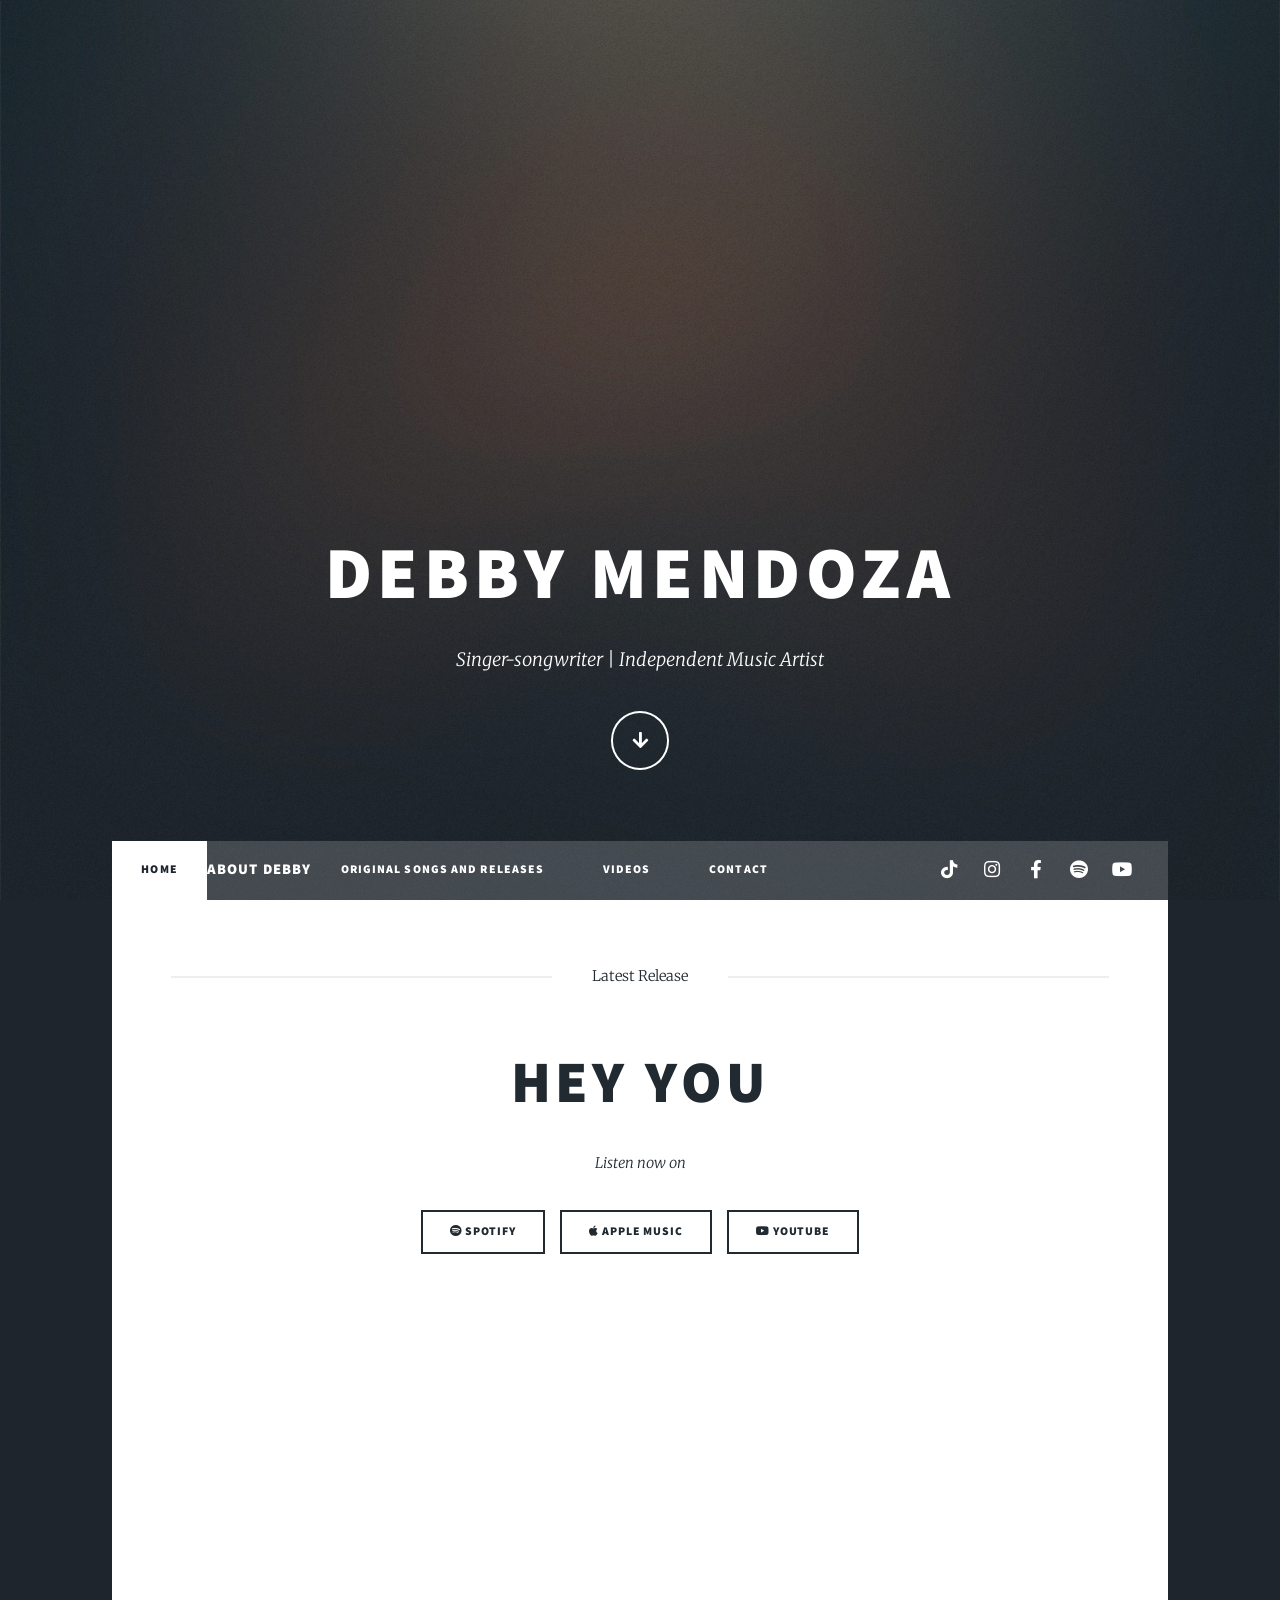
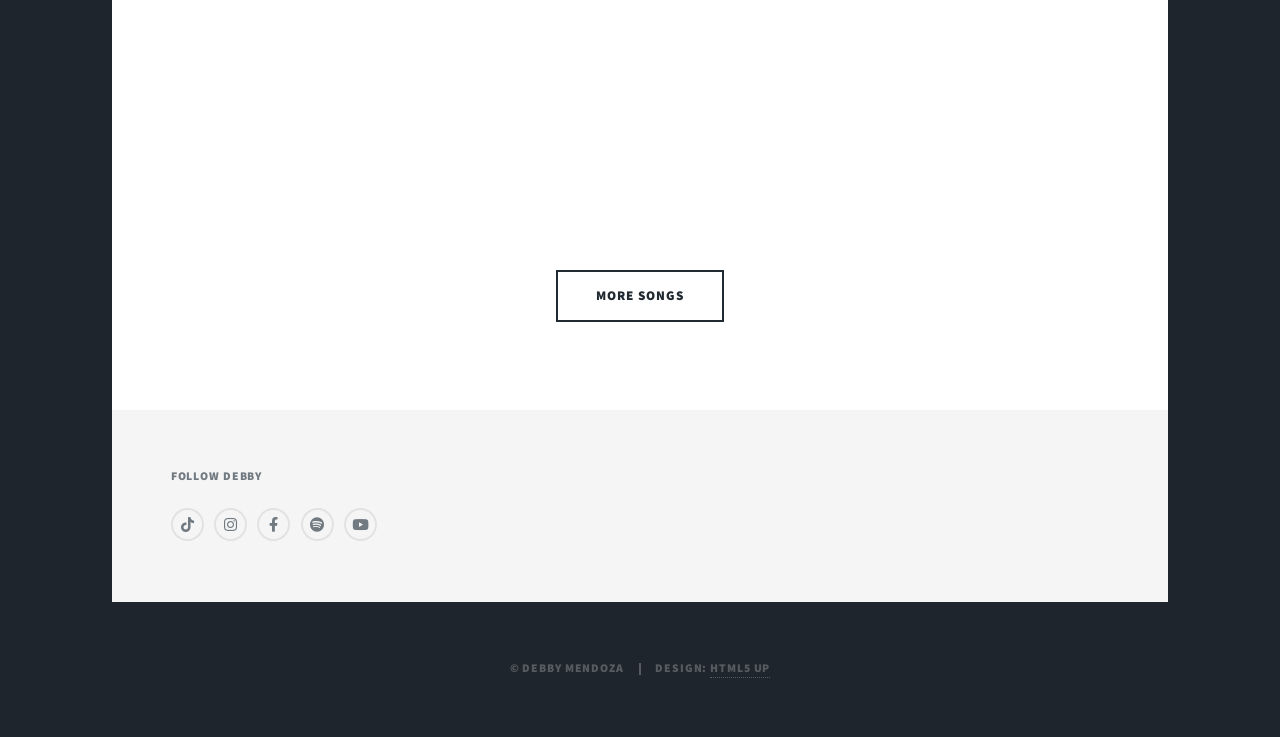
==== commit dff30ce8: "Fix HTML encoding issues in index.html" ====
--- a/index.html
+++ b/index.html
@@ -36,7 +36,7 @@
 					<nav id="nav">
 						<ul class="links">
 							<li class="active"><a href="index.html">Home</a></li>
-							<li class="generic.html"><a href="index.html">About Debby</a></li>
+							<li class="generic.html">About Debby</a></li>
 							<li><a href="generic.html">Original Songs and Releases</a></li>
 							<li><a href="elements.html">Videos</a></li>
 							<li><a href="elements.html">Contact</a></li>
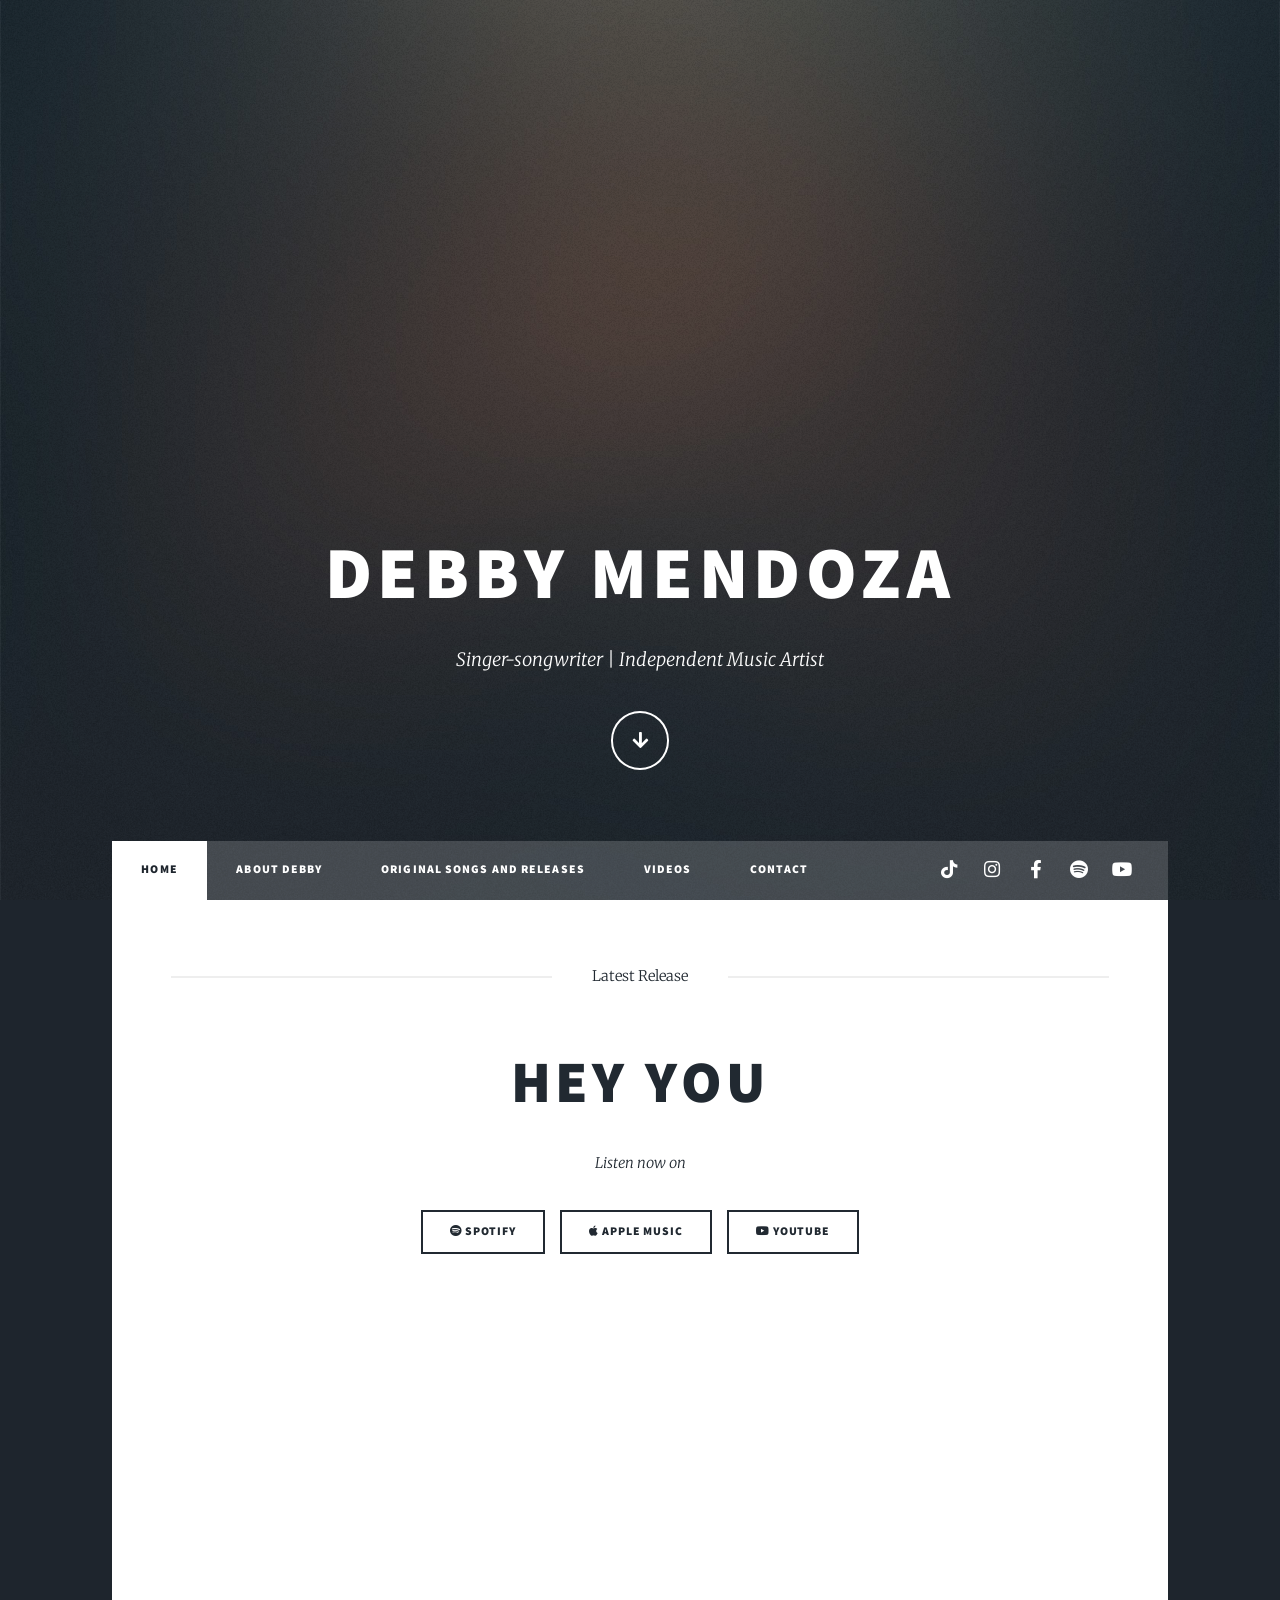
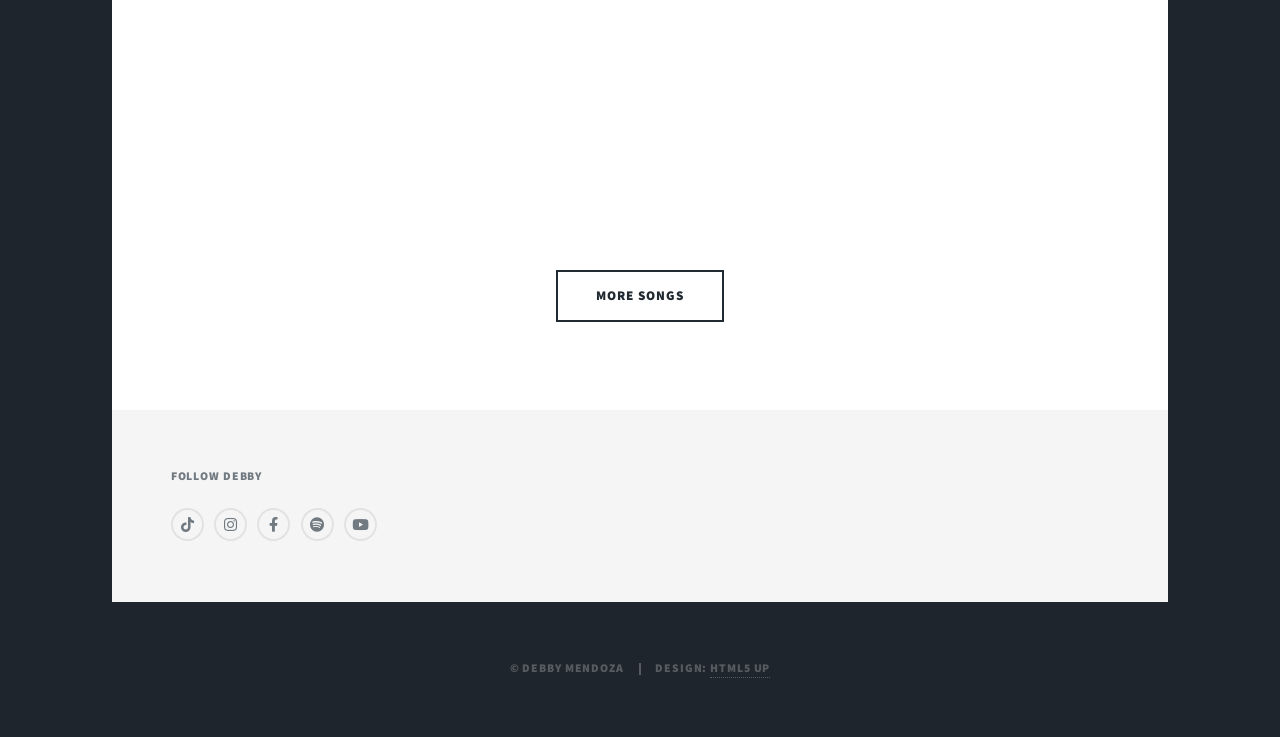
==== commit 1c73fa8d: "Fix HTML encoding issues in index.html" ====
--- a/index.html
+++ b/index.html
@@ -36,7 +36,7 @@
 					<nav id="nav">
 						<ul class="links">
 							<li class="active"><a href="index.html">Home</a></li>
-							<li class="generic.html">About Debby</a></li>
+							<li><a href="about.html">About Debby</a></li>
 							<li><a href="generic.html">Original Songs and Releases</a></li>
 							<li><a href="elements.html">Videos</a></li>
 							<li><a href="elements.html">Contact</a></li>
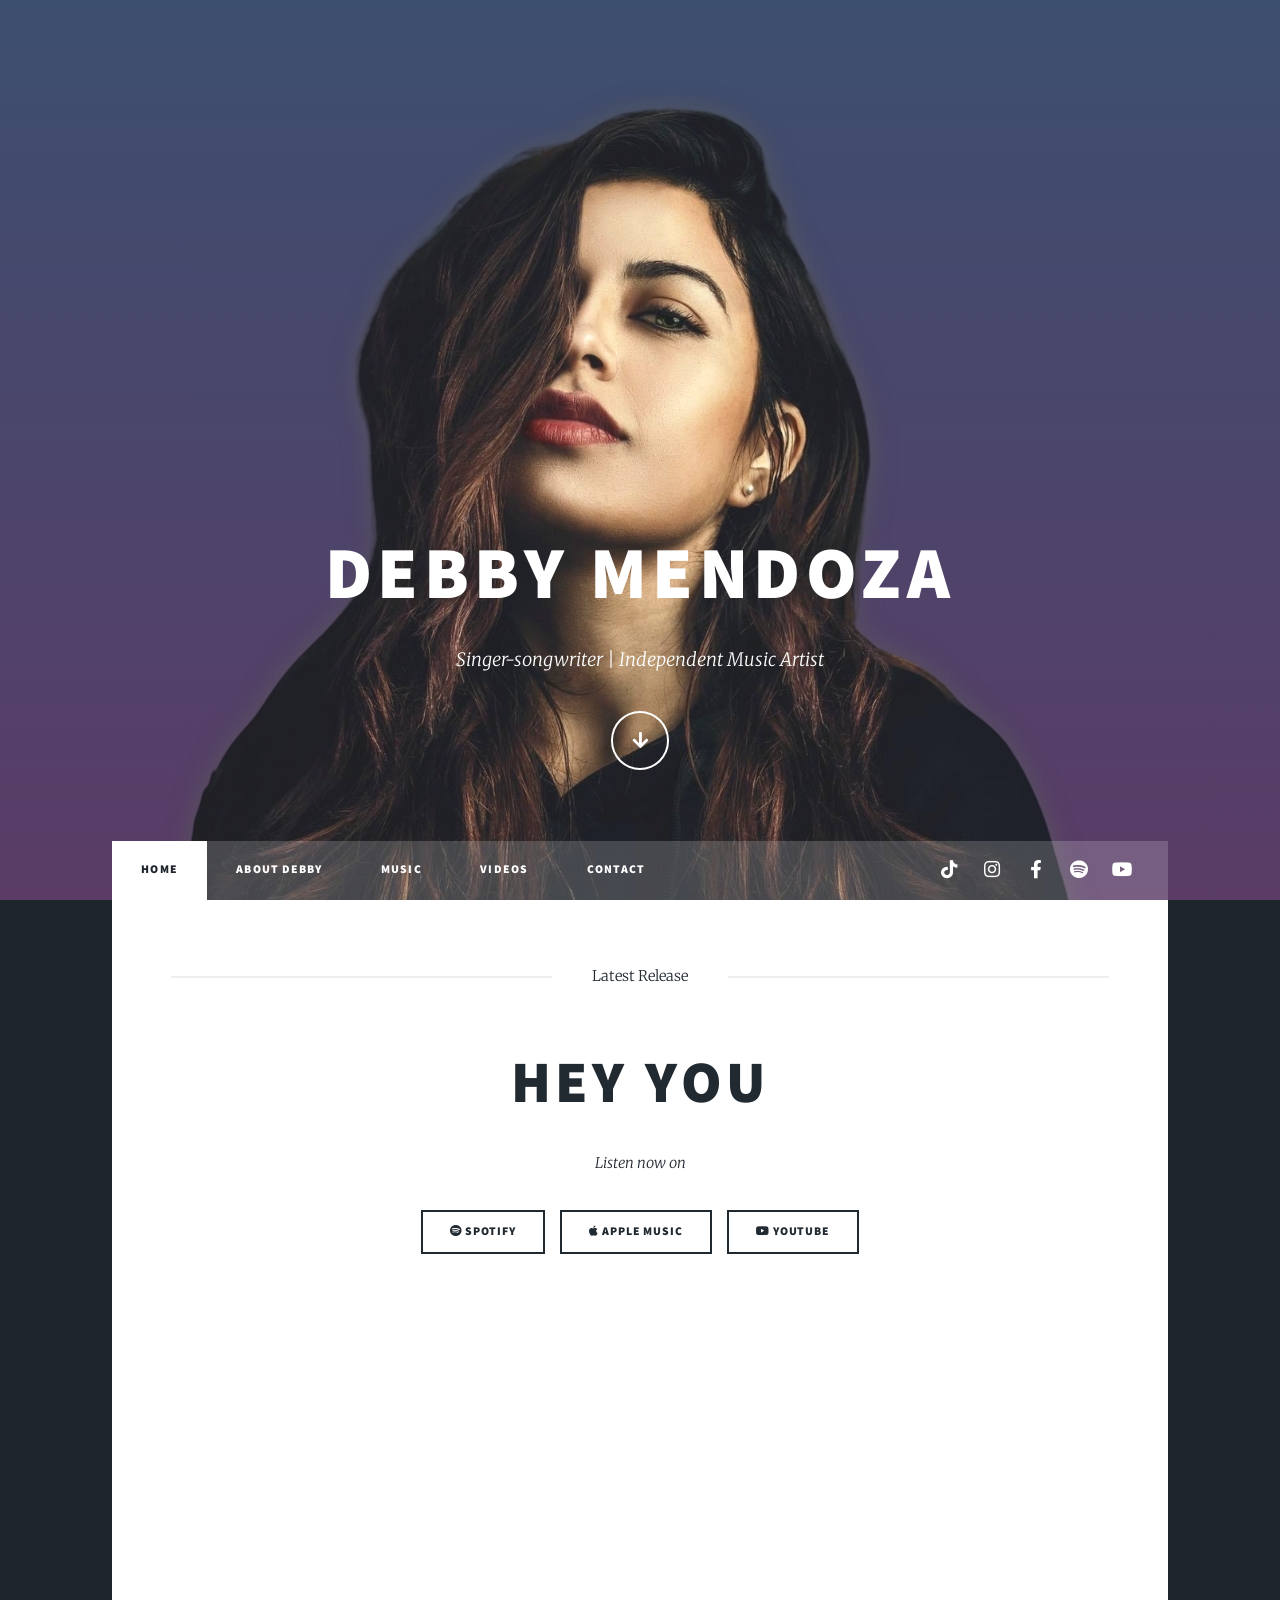
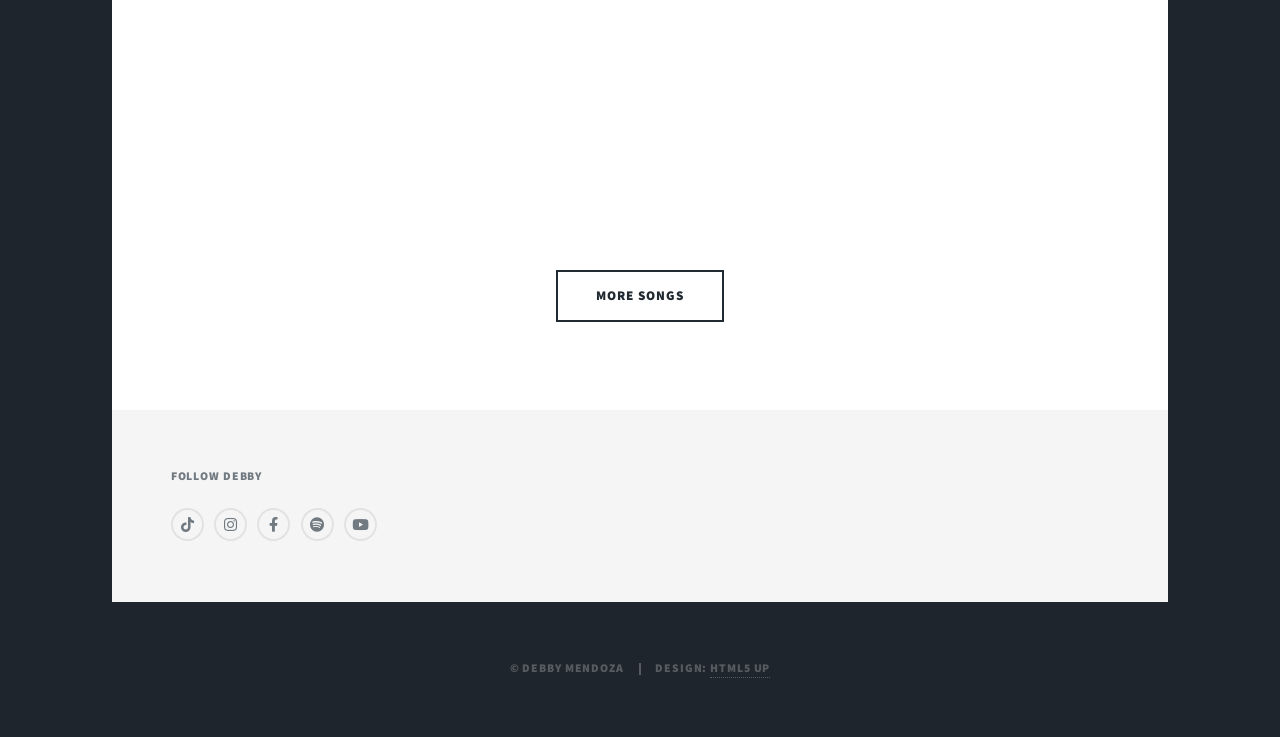
==== commit 6b227bd4: "Fix HTML formatting and restore original content" ====
--- a/index.html
+++ b/index.html
@@ -37,9 +37,9 @@
 						<ul class="links">
 							<li class="active"><a href="index.html">Home</a></li>
 							<li><a href="about.html">About Debby</a></li>
-							<li><a href="generic.html">Original Songs and Releases</a></li>
-							<li><a href="elements.html">Videos</a></li>
-							<li><a href="elements.html">Contact</a></li>
+							<li><a href="music.html">Music</a></li>
+							<li><a href="videos.html">Videos</a></li>
+							<li><a href="contact.html">Contact</a></li>
 						</ul>
 						<ul class="icons">
 							<li><a href="https://www.tiktok.com/@debbymendozamusic?is_from_webapp=1&sender_device=pc" class="icon brands fa-tiktok"><span class="label">TikTok</span></a></li>
--- a/assets/css/main.css
+++ b/assets/css/main.css
@@ -3234,7 +3234,7 @@
 			width: 100%;
 			height: 100%;
 			background-color: #212931;
-			background-image: url("../../images/overlay.png"), linear-gradient(0deg, rgba(0, 0, 0, 0.1), rgba(0, 0, 0, 0.1)), url("../../images/bg.jpg");
+			background-image: url("../../images/Debby-Mendoza.jpg"), linear-gradient(0deg, rgba(0, 0, 0, 0.1), rgba(0, 0, 0, 0.1)), url("../../images/Debby-Mendoza.jpg");
 			background-size: auto,								auto,														100% auto;
 			background-position: center,								center,														top center;
 			background-repeat: repeat,								no-repeat,													no-repeat;
